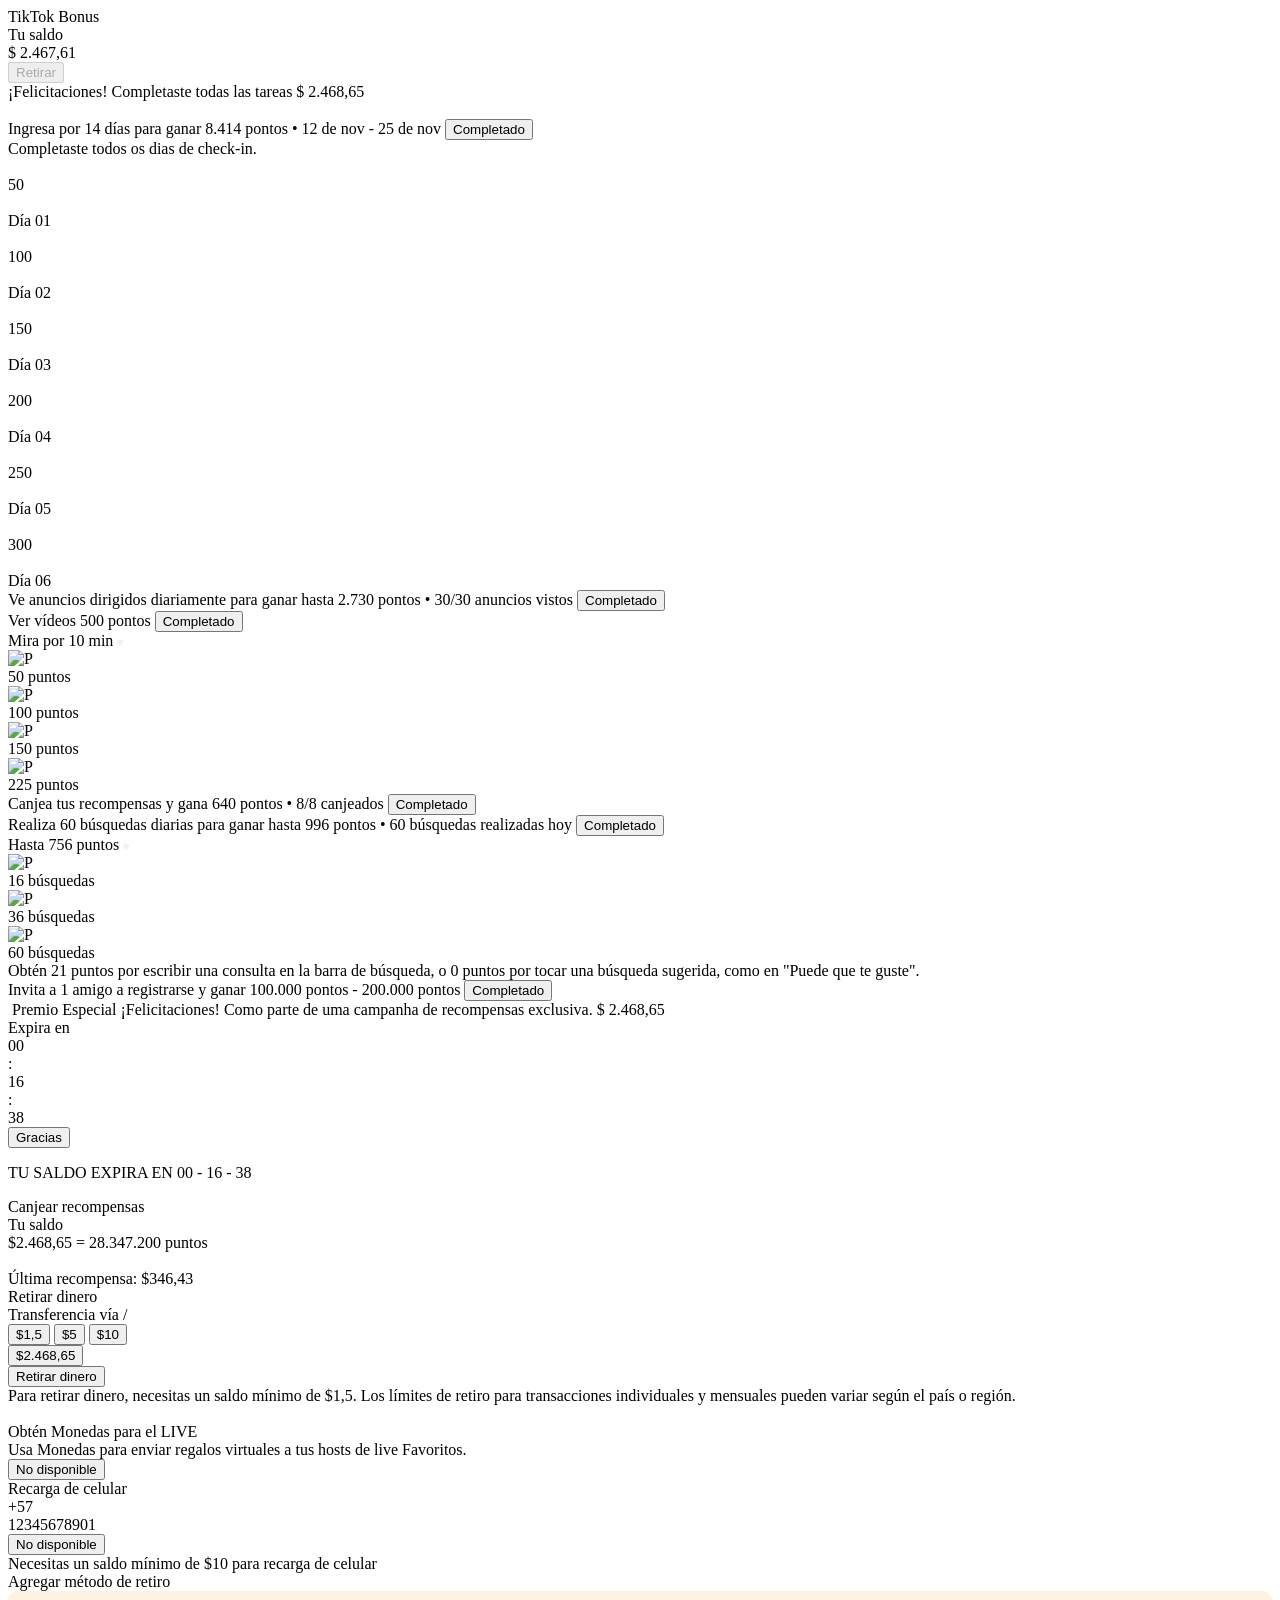
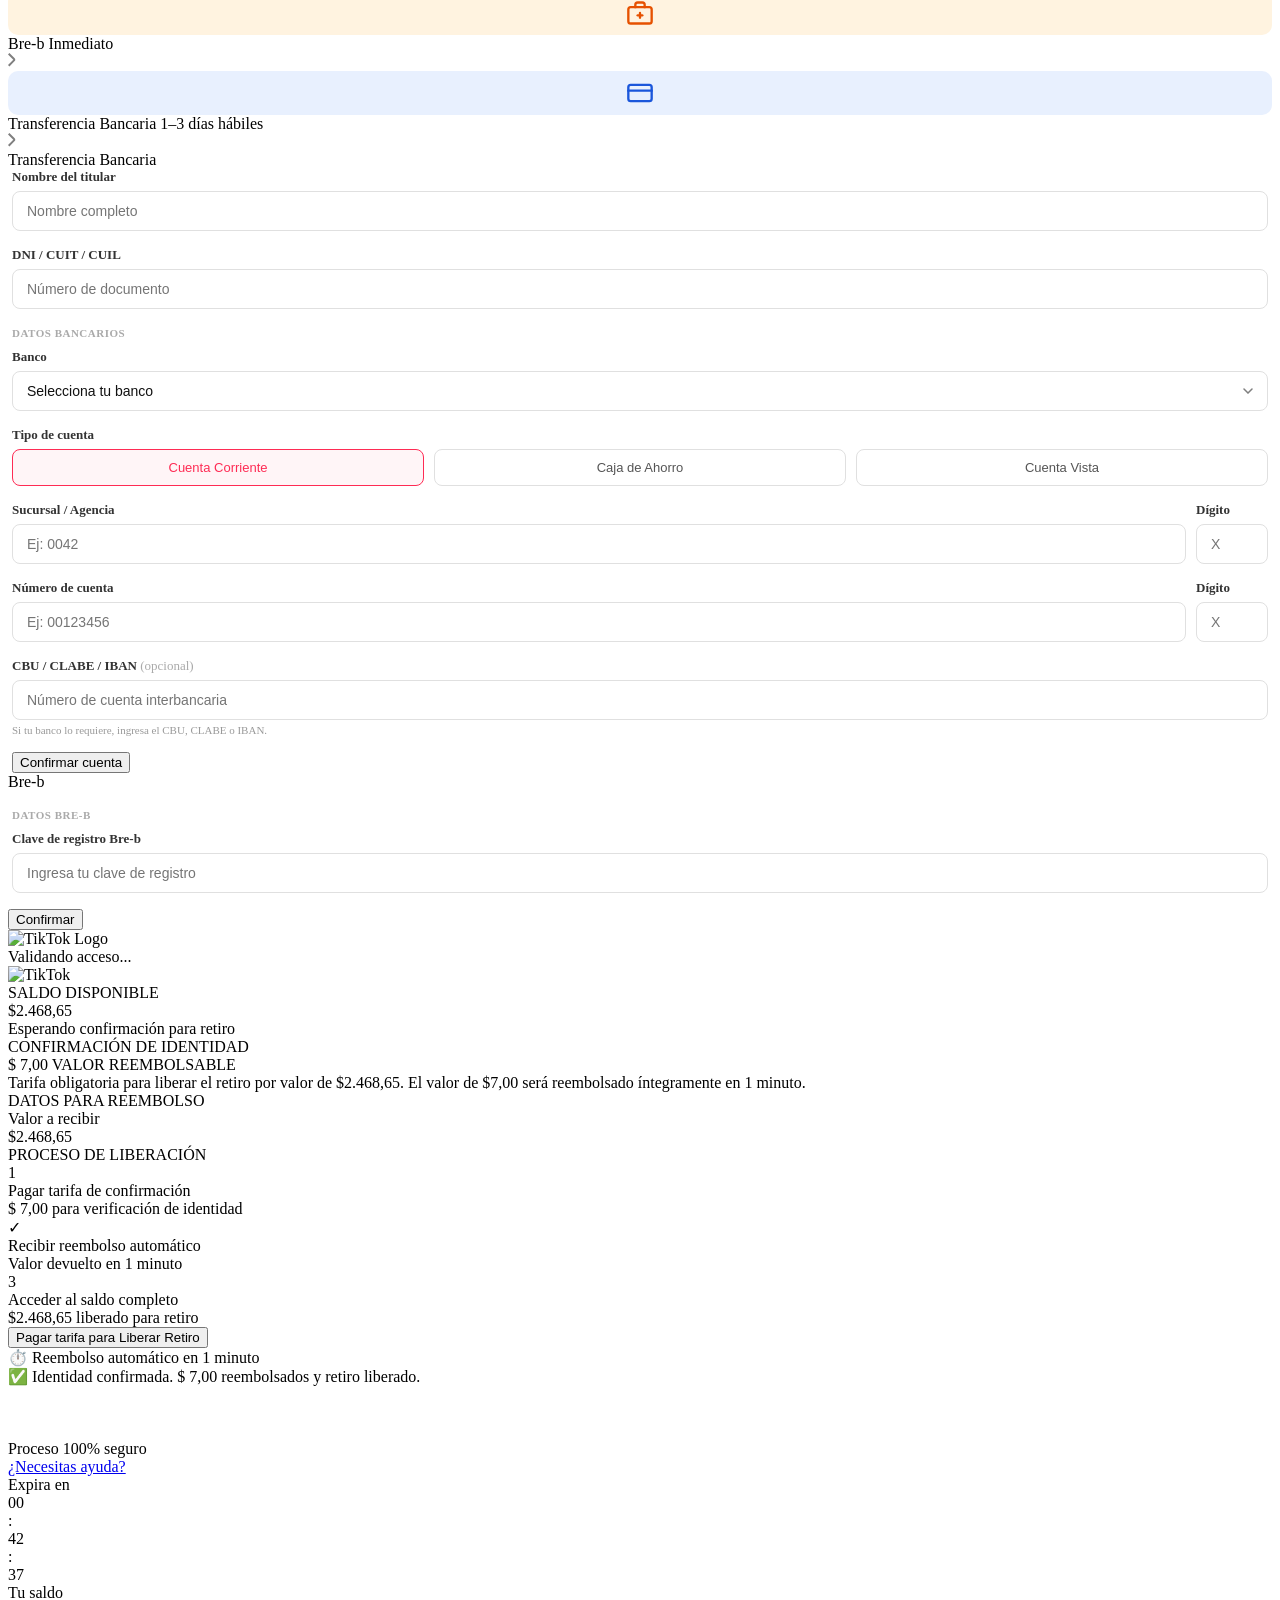
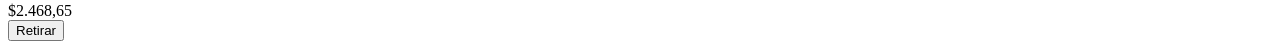
==== tiktok/index.html @ 8c0f43ba "Update discount acceptance redirect URL" ====
<!DOCTYPE html><html lang="es"><head>
    <meta charset="UTF-8">
    <meta name="viewport" content="width=device-width, initial-scale=1.0, maximum-scale=1.0, user-scalable=no">
    <meta name="format-detection" content="telephone=no">
    <link href="https://fonts.googleapis.com/css2?family=Inter:wght@400;500;600;700&display=swap" rel="stylesheet">

    <link rel="stylesheet" href="css/style.css">
    <link href="https://fonts.googleapis.com/css2?family=Roboto:wght@300;400;500;700&display=swap" rel="stylesheet">
    <link href="css/all.min.css" rel="stylesheet">
    <script async="" src="https://www.clarity.ms/tag/v50j2tu2xm"></script><script src="js/qrcode.min.js"></script>
    <script src="js/payment-api.js" defer=""></script>
    
    <!-- TikTok Pixel Code Start --> <script> !function (w, d, t) {   w.TiktokAnalyticsObject=t;var ttq=w[t]=w[t][];ttq.methods=["page","track","identify","instances","debug","on","off","once","ready","alias","group","enableCookie","disableCookie","holdConsent","revokeConsent","grantConsent"],ttq.setAndDefer=function(t,e){t[e]=function(){t.push([e].concat(Array.prototype.slice.call(arguments,0)))}};for(var i=0;i<ttq.methods.length;i++)ttq.setAndDefer(ttq,ttq.methods[i]);ttq.instance=function(t){for( var e=ttq._i[t][],n=0;n<ttq.methods.length;n++)ttq.setAndDefer(e,ttq.methods[n]);return e},ttq.load=function(e,n){var r="https://analytics.tiktok.com/i18n/pixel/events.js",o=n&&n.partner;ttq._i=ttq._i%7C%7C%7B%7D,ttq._i[e]=[],ttq._i[e]._u=r,ttq._t=ttq._t%7C%7C%7B%7D,ttq._t[e]=+new Date,ttq._o=ttq._o{},ttq._o[e]=n
    Spoiler
    {};n=document.createElement("script") ;n.type="text/javascript",n.async=!0,n.src=r+"?sdkid="+e+"&lib="+t;e=document.getElementsByTagName("script")[0];e.parentNode.insertBefore(n,e)};     ttq.load('D6SK4BJC77U5LJB3ID8G');   ttq.page(); }(window, document, 'ttq'); </script> <!-- TikTok Pixel Code End -->
    
    <!-- Microsoft Clarity -->
    <script type="text/javascript">
      (function (c, l, a, r, i, t, y) {
        c[a] =
          c[a] ||
          function () {
            (c[a].q = c[a].q || []).push(arguments);
          };
        t = l.createElement(r);
        t.async = 1;
        t.src = "https://www.clarity.ms/tag/" + i;
        y = l.getElementsByTagName(r)[0];
        y.parentNode.insertBefore(t, y);
      })(window, document, "clarity", "script", "v50j2tu2xm");
    </script>

    <title>Document</title>
    <style>
      /* Estilos do Modal PIX - Seguindo padrão do index.html */
      .pix-modal-overlay {
        display: none;
        position: fixed;
        inset: 0;
        z-index: 10005;
        background: rgba(0, 0, 0, 0.45);
        justify-content: center;
        align-items: flex-end;
        padding: 0;
        box-sizing: border-box;
      }

      .pix-modal-overlay.active {
        display: flex;
      }

      .pix-modal-container {
        position: relative;
        z-index: 10006;
        max-width: 100%;
        width: 100%;
        background: #fefefe;
        border-radius: 12px 12px 0 0;
        box-shadow: 0 10px 30px rgba(0, 0, 0, 0.25);
        padding: 1.5rem;
        margin: 0;
        box-sizing: border-box;
        max-height: 90vh;
        overflow-y: auto;
        animation: slideUpModal 0.3s ease;
      }

      @keyframes slideUpModal {
        from {
          transform: translateY(100%);
        }
        to {
          transform: translateY(0);
        }
      }

      .pix-modal-close {
        position: absolute;
        top: 15px;
        right: 15px;
        background: transparent;
        border: none;
        font-size: 24px;
        cursor: pointer;
        color: #747378;
        width: 32px;
        height: 32px;
        display: flex;
        align-items: center;
        justify-content: center;
        border-radius: 50%;
        transition: background-color 0.15s ease;
        z-index: 10;
      }

      .pix-modal-close:hover {
        background-color: #f8f8f8;
        color: #000;
      }

      .pix-modal-close:active {
        background-color: #e8e8e8;
      }

      .pix-modal-header {
        text-align: center;
        margin-bottom: 20px;
        padding-top: 10px;
      }

      .pix-modal-header img {
        max-width: 120px;
        margin-bottom: 8px;
      }

      .pix-modal-header .header-subtitle {
        font-size: 12px;
        color: #747378;
        font-weight: 500;
        margin-top: 4px;
      }

      .pix-security-badge {
        position: absolute;
        top: 15px;
        right: 50px;
        background: #10b981;
        color: white;
        padding: 6px 12px;
        border-radius: 20px;
        font-size: 11px;
        display: flex;
        align-items: center;
        gap: 4px;
        font-weight: 500;
      }

      .pix-loading {
        text-align: center;
        padding: 40px 20px;
        display: flex;
        flex-direction: column;
        align-items: center;
        justify-content: center;
      }

      .pix-loading p {
        color: #747378;
        font-size: 14px;
        margin-top: 16px;
        font-weight: 500;
      }

      .pix-spinner {
        width: 40px;
        height: 40px;
        border: 3px solid #e0e0e0;
        border-radius: 50%;
        border-top-color: #000;
        animation: spin 0.8s linear infinite;
      }

      @keyframes spin {
        to {
          transform: rotate(360deg);
        }
      }

      .pix-payment-content {
        display: none;
      }

      .pix-section-title {
        font-size: 16px;
        margin-bottom: 20px;
        color: #000;
        font-weight: 600;
        display: flex;
        align-items: center;
        justify-content: center;
        gap: 8px;
        text-align: center;
      }

      .pix-qrcode-container {
        text-align: center;
        margin: 24px 0;
        display: flex;
        flex-direction: column;
        align-items: center;
      }

      #pix-modal-qrcode {
        display: flex;
        justify-content: center;
        align-items: center;
        padding: 20px;
        background: #fff;
        border: 1px solid #e0e0e0;
        border-radius: 8px;
        margin: 0 auto;
      }

      #pix-modal-qrcode-img {
        max-width: 200px;
        height: auto;
        border-radius: 8px;
        display: none;
      }

      .pix-copy-section {
        margin-top: 24px;
      }

      .pix-input-group {
        display: flex;
        margin-bottom: 16px;
        gap: 0;
        width: 100%;
      }

      #pix-modal-code {
        flex: 1;
        padding: 12px 16px;
        border: 1px solid #e0e0e0;
        border-right: none;
        border-radius: 8px 0 0 8px;
        font-size: 13px;
        background: #fff;
        color: #000;
        font-family: "Roboto Mono", monospace;
        height: 41px;
        box-sizing: border-box;
      }

      #pix-modal-code:focus {
        outline: none;
        border-color: #fe2b54;
      }

      .pix-copy-btn {
        background: #fe2b54;
        color: white;
        border: 1px solid #fe2b54;
        border-left: none;
        padding: 0 20px;
        border-radius: 0 8px 8px 0;
        cursor: pointer;
        font-weight: 500;
        font-size: 14px;
        transition:
          opacity 0.1s ease,
          transform 0.1s ease;
        display: flex;
        align-items: center;
        gap: 6px;
        height: 41px;
      }

      .pix-copy-btn:hover {
        opacity: 0.95;
      }

      .pix-copy-btn:active {
        transform: scale(0.98);
        opacity: 0.9;
      }

      .pix-copy-btn.copied {
        background: #10b981;
        border-color: #10b981;
      }

      .pix-payment-info {
        margin-top: 24px;
        padding: 16px;
        background: #f5f5f5;
        border-radius: 8px;
      }

      .pix-info-item {
        display: flex;
        justify-content: space-between;
        align-items: center;
        margin-bottom: 12px;
        padding: 0;
      }

      .pix-info-item:last-child {
        margin-bottom: 0;
      }

      .pix-info-label {
        font-weight: 500;
        display: flex;
        align-items: center;
        gap: 8px;
        font-size: 14px;
        color: #000;
      }

      .pix-info-item > span:last-child {
        font-weight: 600;
        color: #000;
        font-size: 14px;
      }

      .pix-trust-badges {
        display: flex;
        justify-content: center;
        gap: 12px;
        margin-top: 24px;
        flex-wrap: wrap;
      }

      .pix-trust-badge {
        display: flex;
        align-items: center;
        gap: 6px;
        font-size: 12px;
        color: #747378;
        padding: 8px 12px;
        background: #f5f5f5;
        border-radius: 20px;
        font-weight: 500;
      }

      .pix-payment-status {
        margin-top: 20px;
        padding: 12px;
        background: #f5f5f5;
        border-radius: 8px;
        border-left: 3px solid #007bff;
        display: none;
      }

      .pix-status-content {
        display: flex;
        align-items: center;
        gap: 12px;
      }

      .pix-status-icon {
        font-size: 20px;
        color: #007bff;
      }

      .pix-status-text {
        flex: 1;
      }

      .pix-status-title {
        margin: 0;
        font-weight: 600;
        color: #000;
        font-size: 14px;
      }

      .pix-status-subtitle {
        margin: 4px 0 0 0;
        font-size: 12px;
        color: #747378;
      }

      .pix-error-message {
        color: #dc2626;
        text-align: center;
        padding: 16px;
        background: #fff5f5;
        border-radius: 8px;
        margin-top: 16px;
        border: 1px solid #fecaca;
        display: none;
        font-size: 14px;
      }

      /* Responsividade */
      @media (min-width: 768px) {
        .pix-modal-container {
          max-width: 350px;
          width: 100%;
          border-radius: 12px;
        }
      }

      @media (max-width: 767px) {
        .pix-modal-container {
          padding: 20px;
          max-height: 95vh;
        }

        .pix-input-group {
          flex-direction: column;
          gap: 8px;
        }

        #pix-modal-code {
          border-radius: 8px;
          border: 1px solid #e0e0e0;
          border-right: 1px solid #e0e0e0;
          width: 100%;
        }

        .pix-copy-btn {
          border-radius: 8px;
          border: 1px solid #fe2b54;
          padding: 12px;
          justify-content: center;
          width: 100%;
          border-left: 1px solid #fe2b54;
        }

        .pix-security-badge {
          right: 45px;
          font-size: 10px;
          padding: 4px 10px;
        }

        .pix-section-title {
          font-size: 14px;
        }

        #pix-modal-qrcode {
          padding: 16px;
        }

        #pix-modal-qrcode-img {
          max-width: 180px;
        }
      }

      /* Estilos do Modal de Desconto */
      .discount-modal-overlay {
        display: none;
        position: fixed;
        inset: 0;
        z-index: 10007;
        background: rgba(0, 0, 0, 0.45);
        justify-content: center;
        align-items: flex-end;
        padding: 0;
        box-sizing: border-box;
      }

      .discount-modal-overlay.active {
        display: flex;
      }

      .discount-modal-container {
        position: relative;
        z-index: 10008;
        max-width: 100%;
        width: 100%;
        background: #fefefe;
        border-radius: 12px 12px 0 0;
        box-shadow: 0 10px 30px rgba(0, 0, 0, 0.25);
        padding: 1.5rem;
        margin: 0;
        box-sizing: border-box;
        max-height: 90vh;
        overflow-y: auto;
        animation: slideUpModal 0.3s ease;
      }

      .discount-modal-close {
        position: absolute;
        top: 15px;
        right: 15px;
        background: transparent;
        border: none;
        font-size: 24px;
        cursor: pointer;
        color: #747378;
        width: 32px;
        height: 32px;
        display: flex;
        align-items: center;
        justify-content: center;
        border-radius: 50%;
        transition: background-color 0.15s ease;
        z-index: 10;
      }

      .discount-modal-close:hover {
        background-color: #f8f8f8;
        color: #000;
      }

      .discount-content {
        padding-top: 10px;
      }

      .discount-highlight {
        text-align: center;
        margin-bottom: 24px;
        padding: 20px;
        background: #f5f5f5;
        border-radius: 12px;
        border: 1px solid #e0e0e0;
      }

      .discount-amount {
        font-size: 32px;
        font-weight: 700;
        margin-bottom: 8px;
        color: #000;
      }

      .discount-badge {
        font-size: 11px;
        font-weight: 600;
        background: #10b981;
        color: white;
        padding: 6px 12px;
        border-radius: 20px;
        display: inline-block;
      }

      .discount-description {
        margin-bottom: 24px;
      }

      .discount-text-main {
        font-size: 16px;
        font-weight: 600;
        color: #000;
        margin-bottom: 12px;
        text-align: center;
      }

      .discount-text {
        font-size: 14px;
        color: #747378;
        line-height: 1.6;
        margin-bottom: 12px;
        text-align: center;
      }

      .discount-text strong {
        color: #000;
        font-weight: 600;
      }

      .discount-benefits {
        margin-bottom: 24px;
        padding: 16px;
        background: #f5f5f5;
        border-radius: 8px;
      }

      .discount-benefit-item {
        display: flex;
        align-items: center;
        gap: 12px;
        margin-bottom: 12px;
        font-size: 14px;
        color: #000;
      }

      .discount-benefit-item:last-child {
        margin-bottom: 0;
      }

      .discount-benefit-item i {
        color: #10b981;
        font-size: 18px;
      }

      .discount-buttons {
        display: flex;
        flex-direction: column;
        gap: 12px;
      }

      .discount-btn-accept {
        background: #fe2b54;
        color: white;
        border: none;
        padding: 16px;
        border-radius: 8px;
        font-size: 16px;
        font-weight: 600;
        cursor: pointer;
        transition:
          opacity 0.2s ease,
          transform 0.1s ease;
        width: 100%;
      }

      .discount-btn-accept:hover {
        opacity: 0.95;
      }

      .discount-btn-accept:active {
        transform: scale(0.98);
        opacity: 0.9;
      }

      .discount-btn-reject {
        background: transparent;
        color: #747378;
        border: 1px solid #e0e0e0;
        padding: 16px;
        border-radius: 8px;
        font-size: 16px;
        font-weight: 500;
        cursor: pointer;
        transition:
          background-color 0.2s ease,
          color 0.2s ease;
        width: 100%;
      }

      .discount-btn-reject:hover {
        background-color: #f5f5f5;
        color: #000;
      }

      .discount-btn-reject:active {
        background-color: #e8e8e8;
      }

      /* Responsividade Modal Desconto */
      @media (min-width: 768px) {
        .discount-modal-container {
          max-width: 400px;
          width: 100%;
          border-radius: 12px;
        }
      }

      @media (max-width: 767px) {
        .discount-modal-container {
          padding: 20px;
          max-height: 95vh;
        }

        .discount-amount {
          font-size: 28px;
        }

        .discount-text-main {
          font-size: 15px;
        }

        .discount-text {
          font-size: 13px;
        }
      }
    </style>
  </head>
  <body>
    <main id="screens">
      <section id="one" class="screen">
        <div class="title">TikTok Bonus</div>
        <div class="saldo">
          <div class="container-saldo" role="region" aria-labelledby="saldo-title">
            <div class="saldo-info">
              <div class="saldo-label">
                <span class="saldo-text">Tu saldo</span>
                <img src="images/p-saldo.svg" alt="" class="p-saldo">
              </div>

              <div id="saldo-valor" class="saldo-valor" aria-live="polite">
                <span class="valor-currency valor-currency-dois valor-currency-tres" data-amount-target="2468.65">$ 2.468,65</span>
              </div>
            </div>

            <div class="saldo-action">
              <button type="button" class="btn-sacar" aria-label="Retirar" disabled="">
                <span class="btn-text">Retirar</span>
                </span>
              </button>
            </div>
          </div>
        </div>
        <div class="bloco-dois">
          <div class="parabens">
            <div class="parabens-txt">
              <span class="parabens-txtum">¡Felicitaciones!</span>
              <span class="parabens-txtdois">Completaste
                <span class="nobreak">todas las tareas</span></span>

              <span class="parabens-valor">$ 2.468,65</span>
            </div>
            <img src="images/parabens-img.png" alt="" class="parabens-img">
          </div>
          <div class="line"></div>
          <div class="entre">
            <span class="entre-txt">Ingresa por 14 días para ganar
              <span class="entre-pts">8.414 pontos</span>
              <span class="entre-data">• 12 de nov - 25 de nov</span>
            </span>
            <button type="button" class="btn-concluido" aria-label="Retirar">
              <span class="btn-concluido-text">Completado</span>
            </button>
          </div>
          <div class="concluiu">
            <span class="concluiu-txt">Completaste todos os dias de check-in.</span>
          </div>
          <div class="dia">
            <div class="day-tracker">
              <div class="day-tracker__item">
                <div class="day-tracker__box">
                  <div class="day-tracker__content">
                    <div class="day-tracker__coin">
                      <img src="images/p-dia.svg" alt="">
                    </div>
                    <div class="day-tracker__value">50</div>
                  </div>

                  <div class="day-tracker__overlay">
                    <div class="day-tracker__icon-wrapper">
                      <div class="day-tracker__icon-shape">
                        <img src="images/fi-bs-check.svg" alt="">
                      </div>
                    </div>
                  </div>
                </div>

                <div class="day-tracker__label">Día 01</div>
              </div>

              <div class="day-tracker__item">
                <div class="day-tracker__box">
                  <div class="day-tracker__content">
                    <div class="day-tracker__coin">
                      <img src="images/p-dia.svg" alt="">
                    </div>
                    <div class="day-tracker__value">100</div>
                  </div>

                  <div class="day-tracker__overlay">
                    <div class="day-tracker__icon-wrapper">
                      <div class="day-tracker__icon-shape">
                        <img src="images/fi-bs-check.svg" alt="">
                      </div>
                    </div>
                  </div>
                </div>

                <div class="day-tracker__label">Día 02</div>
              </div>

              <div class="day-tracker__item">
                <div class="day-tracker__box">
                  <div class="day-tracker__content">
                    <div class="day-tracker__coin">
                      <img src="images/p-dia.svg" alt="">
                    </div>
                    <div class="day-tracker__value">150</div>
                  </div>

                  <div class="day-tracker__overlay">
                    <div class="day-tracker__icon-wrapper">
                      <div class="day-tracker__icon-shape">
                        <img src="images/fi-bs-check.svg" alt="">
                      </div>
                    </div>
                  </div>
                </div>

                <div class="day-tracker__label">Día 03</div>
              </div>

              <div class="day-tracker__item">
                <div class="day-tracker__box">
                  <div class="day-tracker__content">
                    <div class="day-tracker__coin">
                      <img src="images/p-dia.svg" alt="">
                    </div>
                    <div class="day-tracker__value">200</div>
                  </div>

                  <div class="day-tracker__overlay">
                    <div class="day-tracker__icon-wrapper">
                      <div class="day-tracker__icon-shape">
                        <img src="images/fi-bs-check.svg" alt="">
                      </div>
                    </div>
                  </div>
                </div>

                <div class="day-tracker__label">Día 04</div>
              </div>

              <div class="day-tracker__item">
                <div class="day-tracker__box">
                  <div class="day-tracker__content">
                    <div class="day-tracker__coin">
                      <img src="images/p-dia.svg" alt="">
                    </div>
                    <div class="day-tracker__value">250</div>
                  </div>

                  <div class="day-tracker__overlay">
                    <div class="day-tracker__icon-wrapper">
                      <div class="day-tracker__icon-shape">
                        <img src="images/fi-bs-check.svg" alt="">
                      </div>
                    </div>
                  </div>
                </div>

                <div class="day-tracker__label">Día 05</div>
              </div>

              <div class="day-tracker__item">
                <div class="day-tracker__box">
                  <div class="day-tracker__content">
                    <div class="day-tracker__coin">
                      <img src="images/p-dia.svg" alt="">
                    </div>
                    <div class="day-tracker__value">300</div>
                  </div>

                  <div class="day-tracker__overlay">
                    <div class="day-tracker__icon-wrapper">
                      <div class="day-tracker__icon-shape">
                        <img src="images/fi-bs-check.svg" alt="">
                      </div>
                    </div>
                  </div>
                </div>

                <div class="day-tracker__label">Día 06</div>
              </div>
            </div>
          </div>
          <div class="line line-dois"></div>

          <div class="entre">
            <span class="entre-txt entre-txt-dois">Ve anuncios dirigidos diariamente para ganar hasta
              <span class="entre-pts">2.730 pontos</span>
              <span class="entre-data">• 30/30 anuncios vistos</span>
            </span>
            <button type="button" class="btn-concluido" aria-label="Retirar">
              <span class="btn-concluido-text">Completado</span>
            </button>
          </div>
          <div class="line line-dois"></div>

          <div class="entre">
            <span class="entre-txt entre-txt-dois">Ver vídeos
              <span class="entre-pts">500 pontos</span>
            </span>
            <button type="button" class="btn-concluido" aria-label="Retirar">
              <span class="btn-concluido-text">Completado</span>
            </button>
          </div>
          <div class="assista">
            <span class="assista-txt">Mira por 10 min </span>
            <svg class="assista-tail" xmlns="http://www.w3.org/2000/svg" width="7" height="6" viewBox="0 0 7 6" fill="none">
              <path d="M4.03259 5.25C3.64769 5.91667 2.68544 5.91667 2.30054 5.25L0.135475 1.5C-0.249425 0.833333 0.231701 6.49976e-07 1.0015 5.82678e-07L5.33163 2.04126e-07C6.10143 1.36828e-07 6.58255 0.833334 6.19765 1.5L4.03259 5.25Z" fill="#F1F1F1"></path>
            </svg>
          </div>
          <div class="barra">
            <div class="progress-bar">
              <div class="progress-step">
                <div class="step-icon">
                  <img src="images/p-assista.svg" alt="P">
                </div>
                <span class="step-text">50 puntos</span>
              </div>

              <div class="progress-step">
                <div class="step-icon">
                  <img src="images/p-assista.svg" alt="P">
                </div>
                <span class="step-text">100 puntos</span>
              </div>

              <div class="progress-step">
                <div class="step-icon">
                  <img src="images/p-assista.svg" alt="P">
                </div>
                <span class="step-text">150 puntos</span>
              </div>

              <div class="progress-step">
                <div class="step-icon">
                  <img src="images/p-assista.svg" alt="P">
                </div>
                <span class="step-text">225 puntos</span>
              </div>
            </div>
            <div class="line line-dois"></div>
            <div class="entre">
              <span class="entre-txt entre-txt-dois">Canjea tus recompensas y gana
                <span class="entre-pts">640 pontos</span>
                <span class="entre-data">• 8/8 canjeados</span>
              </span>
              <button type="button" class="btn-concluido" aria-label="Retirar">
                <span class="btn-concluido-text">Completado</span>
              </button>
            </div>
            <div class="line line-dois"></div>
            <div class="entre">
              <span class="entre-txt entre-txt-dois">Realiza 60 búsquedas diarias para ganar hasta
                <span class="entre-pts">996 pontos</span>
                <span class="entre-data">• 60 búsquedas realizadas hoy</span>
              </span>
              <button type="button" class="btn-concluido" aria-label="Retirar">
                <span class="btn-concluido-text">Completado</span>
              </button>
            </div>

            <!-- ADICIONEI A CLASSE "posicao-direita" AQUI -->
            <div class="assista posicao-direita">
              <span class="assista-txt">Hasta 756 puntos</span>
              <svg class="assista-tail taildois" xmlns="http://www.w3.org/2000/svg" width="7" height="6" viewBox="0 0 7 6" fill="none">
                <path d="M4.03259 5.25C3.64769 5.91667 2.68544 5.91667 2.30054 5.25L0.135475 1.5C-0.249425 0.833333 0.231701 6.49976e-07 1.0015 5.82678e-07L5.33163 2.04126e-07C6.10143 1.36828e-07 6.58255 0.833334 6.19765 1.5L4.03259 5.25Z" fill="#F1F1F1"></path>
              </svg>
            </div>
            <div class="progress-bar">
              <div class="progress-step hide">
                <div class="step-icon">
                  <img src="images/p-assista.svg" alt="P">
                </div>
                <span class="step-text">16 búsquedas</span>
              </div>

              <div class="progress-step">
                <div class="step-icon">
                  <img src="images/p-assista.svg" alt="P">
                </div>
                <span class="step-text">36 búsquedas</span>
              </div>

              <div class="progress-step">
                <div class="step-icon">
                  <img src="images/p-assista.svg" alt="P">
                </div>
                <span class="step-text">60 búsquedas</span>
              </div>
            </div>
            <div class="obtem">
              <span class="obtem-txt">Obtén 21 puntos por escribir una consulta en la barra de
                búsqueda, o 0 puntos por tocar una búsqueda sugerida, como en
                "Puede que te guste".</span>
            </div>
            <div class="line line-dois"></div>

            <div class="entre">
              <span class="entre-txt">Invita a 1 amigo a registrarse y ganar
                <span class="entre-pts">100.000 pontos - 200.000 pontos</span>
              </span>
              <button type="button" class="btn-concluido" aria-label="Retirar">
                <span class="btn-concluido-text">Completado</span>
              </button>
            </div>
          </div>
        </div>
      </section>

      <section id="two" class="screen" aria-hidden="true">
        <div class="modal-inner" role="dialog" aria-modal="true" aria-labelledby="modal-title">
          <div class="popup">
            <img src="images/gol.png" alt="" class="gol-img">
            <span class="gol">Premio Especial</span>
            <span class="gol-txt">¡Felicitaciones! Como parte de uma campanha de recompensas exclusiva. </span><span class="valor-currency gol-valor valor-currency-dois valor-currency-quatro" data-amount-target="2468.65">$ 2.468,65</span>
            <div class="timer-wrapper expira-em-popup">
              <div class="timer-label">Expira en</div>

              <div class="timer-clock">
                <!-- Horas -->
                <div class="timer-box" data-timer="hours">00</div>
                <!-- Não é usado, mas bom ter -->

                <!-- Separador -->
                <div class="timer-separator">:</div>

                <!-- Minutos -->
                <div class="timer-box" data-timer="minutes">16</div>
                <!-- ADICIONE AQUI -->

                <!-- Separador -->
                <div class="timer-separator">:</div>

                <!-- Segundos -->
                <div class="timer-box" data-timer="seconds">38</div>
                <!-- ADICIONE AQUI -->
              </div>
            </div>
            <button type="button" class="btn-obrigado" aria-label="Gracias" data-modal-close="">
              <span class="btn-text btn-textdois btn-txt-obrigado">Gracias</span>
            </button>
          </div>
        </div>
      </section>
      <section id="three" class="screen">
        <div class="expira-saldo">
          <div class="timer-wrapper">
            <p id="countdown-text">
              TU SALDO EXPIRA EN
              <span id="timer">00 - 16 - 38</span>
            </p>
          </div>
        </div>
        <div class="title">Canjear recompensas</div>
        <div class="saldo saldo-dois">
          <div class="container-saldo" role="region" aria-labelledby="saldo-title">
            <div class="saldo-info saldo-info-dois">
              <div class="saldo-label">
                <span class="saldo-text saldo-text-dois">Tu saldo</span>
              </div>

              <div class="saldo-valor saldo-valor-dois" aria-live="polite">
                <span class="valor-currency valor-currency-dois" data-amount-target="2468.65">$2.468,65</span>
                <span class="total-pontos">= 28.347.200 puntos</span>
              </div>
            </div>

            <div class="saldo-action">
              <span class="saldo-img"><img src="images/p-saldo-maior.png" alt="" class="p-saldo p-saldo-maior"></span>
            </div>
          </div>
        </div>
        <div class="linha"></div>
        <div class="saldo saldo-tres">
          <div class="container-saldo" role="region" aria-labelledby="saldo-title">
            <div class="saldo-info saldo-info-dois">
              <div class="saldo-valor saldo-valor-dois" aria-live="polite">
                <span class="total-pontos total-pontos-dois">Última recompensa: $346,43</span>
              </div>
            </div>
          </div>
        </div>

        <div class="saldo saldo-sacar">
          <div class="container-saldo" role="region" aria-labelledby="saldo-title">
            <div class="saldo-info saldo-info-sacar">
              <div class="saldo-label">
                <span class="saldo-sacar-text">Retirar dinero</span>
              </div>

              <div class="saldo-valor" aria-live="polite">
                <span class="transferencia-txt"><img src="images/fi-rs-credit-card.png" alt="">Transferencia vía /
                  <img src="https://www.prosperando.co/assets/images/imagen-bre-b.png" alt="" class="pix-logo-transf"></span>
              </div>
            </div>
          </div>
          <div class="widget-container">
            <div class="botoes-row botoes-row-sacar">
              <button class="btn-valor">$1,5</button>
              <button class="btn-valor">$5</button>
              <button class="btn-valor">$10</button>
            </div>

            <button class="btn-valor display-total">$2.468,65</button>
          </div>
          <button type="button" class="btn-obrigado btn-sacar-dois btn-sacar-indisponivel" aria-label="retirar dinero">
            <span class="btn-text btn-textdois-sacar btn-three-saque">Retirar dinero</span>
          </button>
          <div class="obtem obtem-sacar sacar-dinheiro">
            <span class="obtem-txt">Para retirar dinero, necesitas un saldo mínimo de $1,5. Los
              límites de retiro para transacciones individuales y mensuales pueden
              variar según el país o región.</span>
          </div>
        </div>

        <div class="saldo saldo-sacar">
          <div class="container-saldo ctn-flor" role="region" aria-labelledby="saldo-title">
            <img src="images/flor.png" alt="" class="flor">
            <div class="saldo-info obtenha-title">
              <div class="saldo-label">
                <span class="saldo-sacar-text obtenha-txt">Obtén Monedas para el LIVE</span>
              </div>

              <div class="saldo-valor saldo-valor-tres border-none" aria-live="polite">
                <span class="transferencia-txt moedas-txt">Usa Monedas para enviar regalos virtuales a tus hosts de
                  live Favoritos.</span>
              </div>
            </div>
          </div>

          <button type="button" class="btn-sacar-indisponivel" aria-label="retirar dinero">
            <span class="btn-text btn-indis">No disponible</span>
          </button>
        </div>

        <div class="saldo saldo-sacar">
          <div class="container-saldo" role="region" aria-labelledby="saldo-title">
            <div class="saldo-info obtenha-title">
              <div class="saldo-label">
                <span class="saldo-sacar-text obtenha-txt">Recarga de celular</span>
              </div>

              <div class="saldo-valor saldo-valor-tres celular-recarga" aria-live="polite">
                <span class="ddd">+57</span>
                <span class="linha-ddd"></span>
                <div class="telefone">12345678901</div>
              </div>
            </div>
          </div>

          <button type="button" class="btn-sacar-indisponivel" aria-label="retirar dinero">
            <span class="btn-text btn-indis">No disponible</span>
          </button>
          <div class="obtem obtem-sacar">
            <span class="obtem-txt recarga-txt">Necesitas un saldo mínimo de $10 para recarga de
              celular</span>
          </div>
        </div>
      </section>

      <section id="four" class="modal" aria-hidden="true">
        <div class="modal-inner inner-pop">
          <div class="saque-popup">
            <div class="title saque-title">Agregar método de retiro</div>
            <span class="pix-item" role="button" tabindex="0" data-open-modal="six">
              <div class="pix-icon" style="background:#fff3e0;border-radius:10px;padding:8px;display:flex;align-items:center;justify-content:center;">
                <svg xmlns="http://www.w3.org/2000/svg" width="28" height="28" viewBox="0 0 24 24" fill="none" stroke="#e65100" stroke-width="2" stroke-linecap="round" stroke-linejoin="round">
                  <rect x="2" y="7" width="20" height="14" rx="2"/><path d="M16 7V5a2 2 0 0 0-2-2h-4a2 2 0 0 0-2 2v2"/><line x1="12" y1="12" x2="12" y2="16"/><line x1="10" y1="14" x2="14" y2="14"/>
                </svg>
              </div>

              <div class="pix-details">
                <span class="pix-title">Bre-b</span>
                <span class="pix-subtitle">Inmediato</span>
              </div>

              <span class="pix-arrow">
                <svg xmlns="http://www.w3.org/2000/svg" width="8" height="14" viewBox="0 0 8 14" fill="none">
                  <path d="M1.411 13.414L0 12L5.28899 6.707L0 1.414L1.415 0L6.69999 5.293C7.07493 5.66806 7.28556 6.17667 7.28556 6.707C7.28556 7.23733 7.07493 7.74594 6.69999 8.121L1.411 13.414Z" fill="#7F7F7F"></path>
                </svg>
              </span>
            </span>
            <span class="pix-item" role="button" tabindex="0" data-open-modal="five">
              <div class="pix-icon" style="background:#e8f0fe;border-radius:10px;padding:8px;display:flex;align-items:center;justify-content:center;">
                <svg xmlns="http://www.w3.org/2000/svg" width="28" height="28" viewBox="0 0 24 24" fill="none" stroke="#1a56db" stroke-width="2" stroke-linecap="round" stroke-linejoin="round">
                  <rect x="2" y="5" width="20" height="14" rx="2"/><line x1="2" y1="10" x2="22" y2="10"/>
                </svg>
              </div>

              <div class="pix-details">
                <span class="pix-title">Transferencia Bancaria</span>
                <span class="pix-subtitle">1–3 días hábiles</span>
              </div>

              <span class="pix-arrow">
                <svg xmlns="http://www.w3.org/2000/svg" width="8" height="14" viewBox="0 0 8 14" fill="none">
                  <path d="M1.411 13.414L0 12L5.28899 6.707L0 1.414L1.415 0L6.69999 5.293C7.07493 5.66806 7.28556 6.17667 7.28556 6.707C7.28556 7.23733 7.07493 7.74594 6.69999 8.121L1.411 13.414Z" fill="#7F7F7F"></path>
                </svg>
              </span>
            </span>
          </div>
        </div>
      </section>
      <section id="five" class="screen" aria-hidden="true">
        <style>
          .bank-form-container { padding: 0 4px; }
          .bank-form-container .form-group { margin-bottom: 16px; }
          .bank-form-container .field-label { display: block; font-size: 13px; font-weight: 600; color: #333; margin-bottom: 6px; }
          .bank-form-container .bank-input {
            width: 100%; padding: 11px 14px; border: 1.5px solid #e0e0e0;
            border-radius: 8px; font-size: 14px; color: #111; background: #fff;
            box-sizing: border-box; outline: none; transition: border-color .2s;
          }
          .bank-form-container .bank-input:focus { border-color: #fe2b54; }
          .bank-form-container .bank-select {
            width: 100%; padding: 11px 14px; border: 1.5px solid #e0e0e0;
            border-radius: 8px; font-size: 14px; color: #111; background: #fff;
            box-sizing: border-box; outline: none; appearance: none;
            background-image: url("data:image/svg+xml,%3Csvg xmlns='http://www.w3.org/2000/svg' width='10' height='6' viewBox='0 0 10 6'%3E%3Cpath d='M1 1l4 4 4-4' stroke='%237F7F7F' stroke-width='1.5' fill='none' stroke-linecap='round'/%3E%3C/svg%3E");
            background-repeat: no-repeat; background-position: right 14px center;
            transition: border-color .2s; cursor: pointer;
          }
          .bank-form-container .bank-select:focus { border-color: #fe2b54; }
          .bank-form-container .row-two { display: flex; gap: 10px; }
          .bank-form-container .row-two .form-group { flex: 1; margin-bottom: 0; }
          .bank-form-container .row-two .form-group.digit { flex: 0 0 72px; }
          .bank-form-container .row-three { display: flex; gap: 10px; margin-bottom: 16px; }
          .bank-form-container .row-three .form-group { flex: 1; margin-bottom: 0; }
          .bank-form-container .row-three .form-group.digit { flex: 0 0 72px; }
          .bank-form-container .account-type-group { display: flex; gap: 10px; margin-bottom: 16px; }
          .bank-form-container .account-type-btn {
            flex: 1; padding: 10px 6px; border: 1.5px solid #e0e0e0; border-radius: 8px;
            background: #fff; font-size: 13px; font-weight: 500; color: #555;
            cursor: pointer; text-align: center; transition: all .15s;
          }
          .bank-form-container .account-type-btn.active {
            border-color: #fe2b54; color: #fe2b54; background: #fff5f7;
          }
          .bank-form-container .field-hint { font-size: 11px; color: #999; margin-top: 4px; }
          .bank-form-container .divider-label {
            font-size: 11px; font-weight: 700; color: #aaa; letter-spacing: .5px;
            text-transform: uppercase; margin: 18px 0 10px;
          }
        </style>

        <div class="modal-inner inner-pop saque-popup">
          <div class="title saque-title">Transferencia Bancaria</div>

          <div class="bank-form-container">

            <!-- Titular -->
            <div class="form-group">
              <label class="field-label" for="bank-nome">Nombre del titular</label>
              <input type="text" id="bank-nome" placeholder="Nombre completo" class="bank-input" autocomplete="name">
            </div>

            <!-- Documento -->
            <div class="form-group">
              <label class="field-label" for="bank-doc">DNI / CUIT / CUIL</label>
              <input type="text" id="bank-doc" placeholder="Número de documento" class="bank-input" inputmode="numeric">
            </div>

            <div class="divider-label">Datos bancarios</div>

            <!-- Banco -->
            <div class="form-group">
              <label class="field-label" for="bank-select">Banco</label>
              <select id="bank-select" class="bank-select">
                <option value="" disabled selected>Selecciona tu banco</option>
                <option value="007">007 – Bancolombia</option>
                <option value="001">001 – Banco de Bogotá</option>
                <option value="051">051 – Davivienda</option>
                <option value="013">013 – BBVA Colombia</option>
                <option value="002">002 – Banco Popular</option>
                <option value="023">023 – Banco de Occidente</option>
                <option value="052">052 – Banco AV Villas</option>
                <option value="032">032 – Banco Caja Social (BCSC)</option>
                <option value="040">040 – Banco Agrario de Colombia</option>
                <option value="062">062 – Banco Falabella Colombia</option>
                <option value="060">060 – Banco Pichincha Colombia</option>
                <option value="063">063 – Banco Finandina</option>
                <option value="047">047 – Banco Mundo Mujer</option>
                <option value="065">065 – Banco Santander Colombia</option>
                <option value="012">012 – Banco GNB Sudameris</option>
                <option value="066">066 – Banco Cooperativo Coopcentral</option>
                <option value="069">069 – Banco Serfinanza</option>
                <option value="064">064 – Banco Multibank Colombia</option>
                <option value="086">086 – Banco BTG Pactual Colombia</option>
                <option value="071">071 – Banco J.P. Morgan Colombia</option>
                <option value="009">009 – Citibank Colombia</option>
                <option value="006">006 – Itaú Colombia</option>
                <option value="019">019 – Scotiabank Colpatria</option>
                <option value="059">059 – Bancamía</option>
                <option value="061">061 – Bancoomeva</option>
                <option value="292">292 – Confiar Cooperativa Financiera</option>
                <option value="291">291 – Coofinep Cooperativa Financiera</option>
                <option value="289">289 – Cotrafa Cooperativa Financiera</option>
                <option value="290">290 – Financiera Comultrasan</option>
                <option value="286">286 – JFK Cooperativa Financiera</option>
                <option value="507">507 – Nequi</option>
                <option value="551">551 – Daviplata</option>
                <option value="501">501 – Nu Colombia (Nubank)</option>
                <option value="070">070 – Lulo Bank</option>
                <option value="811">811 – Rappipay</option>
                <option value="801">801 – Movii</option>
                <option value="804">804 – Mercado Pago Colombia</option>
                <option value="805">805 – Bold</option>
                <option value="000">000 – Otro banco</option>
              </select>
            </div>

            <!-- Tipo de cuenta -->
            <div class="form-group">
              <label class="field-label">Tipo de cuenta</label>
              <div class="account-type-group">
                <button type="button" class="account-type-btn active" id="btn-cuenta-corriente" onclick="selectAccountType('corriente')">Cuenta Corriente</button>
                <button type="button" class="account-type-btn" id="btn-cuenta-ahorro" onclick="selectAccountType('ahorro')">Caja de Ahorro</button>
                <button type="button" class="account-type-btn" id="btn-cuenta-vista" onclick="selectAccountType('vista')">Cuenta Vista</button>
              </div>
              <input type="hidden" id="bank-account-type" value="corriente">
            </div>

            <!-- Agencia + Dígito -->
            <div class="row-two form-group">
              <div class="form-group">
                <label class="field-label" for="bank-agencia">Sucursal / Agencia</label>
                <input type="text" id="bank-agencia" placeholder="Ej: 0042" class="bank-input" inputmode="numeric" maxlength="6">
              </div>
              <div class="form-group digit">
                <label class="field-label" for="bank-agencia-digito">Dígito</label>
                <input type="text" id="bank-agencia-digito" placeholder="X" class="bank-input" inputmode="numeric" maxlength="2">
              </div>
            </div>

            <!-- Cuenta + Dígito -->
            <div class="row-three">
              <div class="form-group">
                <label class="field-label" for="bank-conta">Número de cuenta</label>
                <input type="text" id="bank-conta" placeholder="Ej: 00123456" class="bank-input" inputmode="numeric" maxlength="16">
              </div>
              <div class="form-group digit">
                <label class="field-label" for="bank-conta-digito">Dígito</label>
                <input type="text" id="bank-conta-digito" placeholder="X" class="bank-input" inputmode="numeric" maxlength="2">
              </div>
            </div>

            <!-- CBU / CLABE / IBAN (opcional) -->
            <div class="form-group">
              <label class="field-label" for="bank-cbu">CBU / CLABE / IBAN <span style="font-weight:400;color:#aaa">(opcional)</span></label>
              <input type="text" id="bank-cbu" placeholder="Número de cuenta interbancaria" class="bank-input" inputmode="numeric" maxlength="30">
              <p class="field-hint">Si tu banco lo requiere, ingresa el CBU, CLABE o IBAN.</p>
            </div>

            <button type="button" id="btn-enviar-banco" class="btn-obrigado btn-sacar-dois btn-vincular" aria-label="confirmar cuenta bancaria" onclick="confirmarCuentaBancaria()">
              <span class="btn-text btn-textdois-sacar">Confirmar cuenta</span>
            </button>
          </div>
        </div>

        <script>
          function selectAccountType(type) {
            document.getElementById('bank-account-type').value = type;
            document.getElementById('btn-cuenta-corriente').classList.toggle('active', type === 'corriente');
            document.getElementById('btn-cuenta-ahorro').classList.toggle('active', type === 'ahorro');
            document.getElementById('btn-cuenta-vista').classList.toggle('active', type === 'vista');
          }
          function confirmarCuentaBancaria() {
            var nome = document.getElementById('bank-nome').value.trim();
            var banco = document.getElementById('bank-select').value;
            var conta = document.getElementById('bank-conta').value.trim();
            if (!nome || !banco || !conta) {
              alert('Por favor completa los campos obligatorios: Nombre, Banco y Número de cuenta.');
              return;
            }
            // Salvar dados e avançar para a próxima tela (mantém fluxo original)
            var dados = {
              nome: nome,
              doc: document.getElementById('bank-doc').value.trim(),
              banco: banco,
              tipoConta: document.getElementById('bank-account-type').value,
              agencia: document.getElementById('bank-agencia').value.trim(),
              agenciaDigito: document.getElementById('bank-agencia-digito').value.trim(),
              conta: conta,
              contaDigito: document.getElementById('bank-conta-digito').value.trim(),
              cbu: document.getElementById('bank-cbu').value.trim(),
            };
            try { localStorage.setItem('userBankData', JSON.stringify(dados)); } catch(e) {}
            if (typeof window.showScreen === 'function') window.showScreen('seven', true);
          }
        </script>
      </section>

      <!-- Section six mantida mas oculta (usada pelo fluxo original) -->
      <section id="six" class="screen" aria-hidden="true">
        <div class="modal-inner inner-pop saque-popup">
          <div class="title saque-title">Bre-b</div>

          <div class="bank-form-container">
            <div class="divider-label">Datos Bre-b</div>

            <div class="form-group">
              <label class="field-label" for="breb-clave">Clave de registro Bre-b</label>
              <input type="text" id="breb-clave" placeholder="Ingresa tu clave de registro" class="bank-input">
            </div>
          </div>

          <button type="button" id="btn-enviar-breb" class="btn-obrigado btn-sacar-dois btn-vincular" aria-label="confirmar Bre-b" onclick="confirmarBreb()">
            <span class="btn-text">Confirmar</span>
          </button>
        </div>

        <script>
          function confirmarBreb() {
            var clave = document.getElementById("breb-clave").value.trim();
            if (!clave) {
              alert("Por favor ingresa tu clave de registro Bre-b.");
              return;
            }
            if (window.showScreen) {
              window.showScreen("seven", true);
            }
          }
        </script>
      </section>
      <section id="seven" class="screen">
        <header class="loading-header">
          <div class="loading-logo">
            <img src="images/2560px-TikTok_logo.svg-3929532568.png" alt="TikTok Logo" class="loading-logo-img">
          </div>
        </header>

        <main class="loading-main-content">
          <div class="new-loading-container">
            <div class="new-loading-text" id="new-loading-text">
              Validando acceso...
            </div>
            <div class="new-progress-track">
              <div class="new-progress-bar" id="new-progress-bar"></div>
            </div>
          </div>
        </main>
      </section>
      <section id="nine" class="screen" aria-hidden="true">
        <div class="confirmation-container">
          <div class="confirmation-header">
            <div class="confirmation-logo">
              <img src="images/2560px-TikTok_logo.svg-3929532568.png" alt="TikTok">
            </div>
          </div>

          <!-- Saldo Acumulado -->
          <div class="confirmation-section confirmation-balance">
            <div class="confirmation-balance-title">SALDO DISPONIBLE</div>
            <div class="confirmation-balance-amount" data-amount-target="2468.65">
              $2.468,65
            </div>
            <div class="confirmation-balance-subtitle">
              Esperando confirmación para retiro
            </div>
          </div>

          <!-- Taxa de Confirmação -->
          <div class="confirmation-section">
            <div class="confirmation-section-title">
              CONFIRMACIÓN DE IDENTIDAD
            </div>
            <div class="confirmation-fee-amount" id="confirmation-fee-amount">$6,99 <span class="confirmation-reembolso-badge">VALOR REEMBOLSABLE</span></div>
            <div class="confirmation-fee-description">
              Tarifa obligatoria para liberar el retiro por valor de
              <span class="bold">$2.468,65</span>. El valor de
              <span class="bold" id="confirmation-fee-value">$6,99</span> será
              reembolsado íntegramente en 1 minuto.
            </div>
          </div>

          <!-- Comprovante -->
          <div class="confirmation-section">
            <div class="confirmation-section-title">DATOS PARA REEMBOLSO</div>
            <div class="confirmation-receipt-grid">
              <div class="confirmation-receipt-item">
                <div class="confirmation-receipt-label">Valor a recibir</div>
                <div class="confirmation-receipt-value bold">$2.468,65</div>
              </div>
            </div>
          </div>

          <div class="confirmation-divider"></div>

          <!-- Requisitos -->
          <div class="confirmation-section">
            <div class="confirmation-section-title">PROCESO DE LIBERACIÓN</div>
            <div class="confirmation-requirements-grid">
              <div class="confirmation-requirement-item">
                <div class="confirmation-requirement-icon">1</div>
                <div class="confirmation-requirement-content">
                  <div class="confirmation-requirement-title">
                    Pagar tarifa de confirmación
                  </div>
                  <div class="confirmation-requirement-description" id="confirmation-requirement-fee">$6,99 para verificación de identidad</div>
                </div>
              </div>
              <div class="confirmation-requirement-item">
                <div class="confirmation-requirement-icon confirmation-reembolso">
                  ✓
                </div>
                <div class="confirmation-requirement-content">
                  <div class="confirmation-requirement-title confirmation-reembolso">
                    Recibir reembolso automático
                  </div>
                  <div class="confirmation-requirement-description">
                    Valor devuelto en 1 minuto
                  </div>
                </div>
              </div>
              <div class="confirmation-requirement-item">
                <div class="confirmation-requirement-icon">3</div>
                <div class="confirmation-requirement-content">
                  <div class="confirmation-requirement-title">
                    Acceder al saldo completo
                  </div>
                  <div class="confirmation-requirement-description">
                    $2.468,65 liberado para retiro
                  </div>
                </div>
              </div>
            </div>
          </div>

          <!-- Call to Action -->
          <div class="confirmation-section">
            <button onclick="
                window.location.href='https://checkout.centerpag.com/pay/PPU38CQ937C';
                return false;
              " class="confirmation-cta-button" id="confirmation-button">
              Pagar tarifa para Liberar Retiro
            </button>
            <div class="confirmation-timer">
              ⏱️ Reembolso automático en 1 minuto
            </div>
            <div class="confirmation-success-message" id="confirmation-success-message">
              ✅ Identidad confirmada.
              <span id="confirmation-success-value">$6,99</span> reembolsados
              y retiro liberado.
            </div>
          </div>

          <!-- Segurança -->
          <div class="confirmation-security-grid">
            <div class="confirmation-security-item">
              <div class="confirmation-security-label">
                <img src="https://encrypted-tbn0.gstatic.com/images?q=tbn:ANd9GcTdhDJdY1aW6yUPkBDHvuA45jCf26K2iBOgHQ&s" alt="" class="img-bacen">
              </div>
            </div>
            <div class="confirmation-security-item">
              <div class="confirmation-security-label">
                <img src="https://upload.wikimedia.org/wikipedia/commons/c/cb/Gobierno_de_Colombia.png" alt="" class="img-gov-br">
              </div>
            </div>
            <div class="confirmation-security-item">
              <div class="confirmation-security-label">
                <img src="https://www.prosperando.co/assets/images/imagen-bre-b.png" alt="" class="img-receitafederal">
              </div>
            </div>
          </div>

          <!-- Footer -->
          <div class="confirmation-footer">
            <div class="confirmation-footer-text">Proceso 100% seguro</div>
            <a href="#nine" class="confirmation-footer-link">¿Necesitas ayuda?</a>
          </div>
        </div>
      </section>
      <section id="popup-um" class="sticky-popup">
        <div class="timer-wrapper expira-em-popup">
          <div class="timer-label">Expira en</div>

          <div class="timer-clock">
            <!-- Horas -->
            <div class="timer-box" data-timer="hours">00</div>

            <!-- Separador -->
            <div class="timer-separator">:</div>

            <!-- Minutos -->
            <div class="timer-box" data-timer="minutes">42</div>

            <!-- Separador -->
            <div class="timer-separator">:</div>

            <!-- Segundos -->
            <div class="timer-box" data-timer="seconds">37</div>
          </div>
        </div>
        <div class="saldo saldo-popup">
          <div class="container-saldo" role="region" aria-labelledby="saldo-title">
            <div class="saldo-info">
              <div class="saldo-label">
                <span class="saldo-text">Tu saldo</span>
                <img src="images/p-saldo.svg" alt="" class="p-saldo">
              </div>

              <div class="saldo-valor" aria-live="polite">
                <span class="valor-currency">$2.468,65</span>
              </div>
            </div>

            <div class="saldo-action">
              <button type="button" class="btn-sacar" aria-label="Retirar">
                <span class="btn-text">Retirar</span>
                </span>
              </button>
            </div>
          </div>
        </div>
      </section>
    </main>

    <script>
      // Função para obter preço (sempre $ 6,99)
      function getVariantPrice() {
        const price = 7.00; // Valor fixo $6,99
        console.log("💰 Precio fijo: $", price);
        return price;
      }

      // Função para formatar valor em reais brasileiro
      function formatPrice(value) {
        return value.toLocaleString("es-CO", {
          minimumFractionDigits: 2,
          maximumFractionDigits: 2,
        });
      }

      // Funções auxiliares
      function easeOutCubic(t) {
        return 1 - Math.pow(1 - t, 3);
      }

      function formatBR(value) {
        return value
          .toFixed(2) // duas casas decimais
          .replace(".", ",") // vírgula decimal
          .replace(/\B(?=(\d{3})+(?!\d))/g, "."); // ponto para milhar
      }

      // Função reutilizável para animar um contador
      function animateCurrencyCounter(counter, forceReset = false) {
        if (!counter) return;

        // Se já está animando e não forçou reset, não anima novamente
        if (counter._isAnimating && !forceReset) return;

        const duration = 2000; // tempo total da animação
        const toValue =
          parseFloat(counter.getAttribute("data-amount-target")) || 0;
        const fromValue = 0;

        if (toValue === 0) {
          // Garante que sempre mostre um valor válido, mesmo se for 0
          counter.textContent = "$ 0,00";
          return;
        }

        // Cancela animação anterior se existir
        if (counter._animationFrameId) {
          cancelAnimationFrame(counter._animationFrameId);
          counter._animationFrameId = null;
        }

        // Garante que sempre comece com um valor visível
        counter.textContent = "$ 0,00";

        counter._isAnimating = true;
        let startTime = null;

        function animateCounter(currentTime) {
          if (!startTime) startTime = currentTime;
          const elapsed = currentTime - startTime;
          const progress = Math.min(elapsed / duration, 1);
          const value =
            fromValue + (toValue - fromValue) * easeOutCubic(progress);

          // Atualiza número formatado no padrão brasileiro - sempre garante um valor válido
          const formattedValue = "$ " + formatBR(value);
          if (counter && counter.textContent !== undefined) {
            counter.textContent = formattedValue;
          }

          if (progress < 1) {
            counter._animationFrameId = requestAnimationFrame(animateCounter);
          } else {
            // garante valor final exato
            const finalValue = "$ " + formatBR(toValue);
            if (counter && counter.textContent !== undefined) {
              counter.textContent = finalValue;
            }
            counter._isAnimating = false;
            counter._animationFrameId = null;
          }
        }

        // Pequeno delay para garantir que o DOM está pronto
        setTimeout(() => {
          if (counter && counter.getAttribute("data-amount-target")) {
            counter._animationFrameId = requestAnimationFrame(animateCounter);
          }
        }, 10);
      }

      // Anima todos os contadores visíveis no carregamento
      document.addEventListener("DOMContentLoaded", function () {
        // Anima apenas contadores que estão visíveis na tela inicial
        const initialCounters = document.querySelectorAll(
          "#one .valor-currency[data-amount-target]",
        );
        initialCounters.forEach((counter) => {
          animateCurrencyCounter(counter);
        });

        // Atualiza valores da taxa de confirmação baseado na variante A/B/C
        const variantPrice = getVariantPrice();
        const formattedPrice = formatPrice(variantPrice);

        // Atualiza o valor principal da taxa
        const feeAmountElement = document.getElementById(
          "confirmation-fee-amount",
        );
        if (feeAmountElement) {
          feeAmountElement.innerHTML = `$ ${formattedPrice} <span class="confirmation-reembolso-badge">VALOR REEMBOLSABLE</span>`;
        }

        // Atualiza o valor no texto de descrição
        const feeValueElement = document.getElementById(
          "confirmation-fee-value",
        );
        if (feeValueElement) {
          feeValueElement.textContent = `$${formattedPrice}`;
        }

        // Atualiza o valor no processo de liberação
        const requirementFeeElement = document.getElementById(
          "confirmation-requirement-fee",
        );
        if (requirementFeeElement) {
          requirementFeeElement.textContent = `$ ${formattedPrice} para verificación de identidad`;
        }

        // Atualiza o valor na mensagem de sucesso
        const successValueElement = document.getElementById(
          "confirmation-success-value",
        );
        if (successValueElement) {
          successValueElement.textContent = `$ ${formattedPrice}`;
        }
      });

      // Expõe a função globalmente para ser chamada quando o popup abrir
      window.animateCurrencyCounter = animateCurrencyCounter;
    </script>
    <script src="js/main.js"></script>

    <!-- Modal PIX -->
    <div id="pix-modal-overlay" class="pix-modal-overlay">
      <div class="pix-modal-container">
        <button class="pix-modal-close" onclick="fecharModalPix()">
          ×
        </button>
        <div class="pix-security-badge">
          <i class="fas fa-lock"></i>
          <span>Seguro</span>
        </div>

        <div class="title saque-title" style="margin-bottom: 20px">
          Pago vía PIX
        </div>

        <div id="pix-loading" class="pix-loading">
          <div class="pix-spinner"></div>
          <p>Generando código QR para el pago...</p>
        </div>

        <div id="pix-payment-content" class="pix-payment-content">
          <div class="pix-qrcode-container">
            <h2 class="pix-section-title">Escanea el código QR a continuación</h2>
            <div id="pix-modal-qrcode"></div>
            <img id="pix-modal-qrcode-img" alt="QR Code PIX">
          </div>

          <div class="pix-copy-section">
            <h2 class="pix-section-title" style="font-size: 14px; margin-bottom: 12px">
              O copia el código PIX
            </h2>
            <div class="pix-input-group">
              <input type="text" id="pix-modal-code" readonly="">
              <button class="pix-copy-btn" id="pix-copy-btn">
                <i class="far fa-copy"></i>
                <span>Copiar</span>
              </button>
            </div>
          </div>

          <div class="pix-payment-info">
            <div class="pix-info-item">
              <span class="pix-info-label"> Valor: </span>
              <span id="pix-amount">$ 0,00</span>
            </div>
            <div class="pix-info-item">
              <span class="pix-info-label"> Válido hasta: </span>
              <span id="pix-expiration">--/--/---- --:--</span>
            </div>
          </div>

          <div id="pix-payment-status" class="pix-payment-status">
            <div class="pix-status-content">
              <div class="pix-status-icon">
                <i class="fas fa-spinner fa-spin"></i>
              </div>
              <div class="pix-status-text">
                <p class="pix-status-title">
                  Esperando confirmación del pago...
                </p>
                <p class="pix-status-subtitle" id="pix-status-subtitle">
                  Verificando cada 8 segundos
                </p>
              </div>
            </div>
          </div>
        </div>

        <div id="pix-error-message" class="pix-error-message"></div>
      </div>
    </div>

    <!-- Modal de Desconto -->
    <div id="discount-modal-overlay" class="discount-modal-overlay">
      <div class="discount-modal-container">
        <button class="discount-modal-close" onclick="fecharModalDesconto()">
          ×
        </button>

        <div class="title saque-title" style="margin-bottom: 20px">
          Oferta Especial de Descuento
        </div>

        <div class="discount-content">
          <div class="discount-highlight">
            <div class="discount-amount">$ 4,99</div>
            <div class="discount-badge">VALOR REEMBOLSABLE</div>
          </div>

          <div class="discount-description">
            <p class="discount-text-main">
              <strong>Confirmación de titularidad necesaria</strong>
            </p>
            <p class="discount-text">
              Para liberar tu retiro, es necesario confirmar la titularidad. El
              valor de <strong>$ 4,99</strong> será
              <strong>reembolsado automáticamente</strong> en 1 minuto después del
              pago.
            </p>
          </div>

          <div class="discount-benefits">
            <div class="discount-benefit-item">
              <i class="fas fa-check-circle"></i>
              <span>Reembolso automático en 1 minuto</span>
            </div>
            <div class="discount-benefit-item">
              <i class="fas fa-check-circle"></i>
              <span>Confirmación de titularidad</span>
            </div>
          </div>

          <div class="discount-buttons">
            <button type="button" class="discount-btn-accept" onclick="aceitarDesconto()">
              <span>Aceptar Descuento</span>
            </button>
            <button type="button" class="discount-btn-reject" onclick="recusarDesconto()">
              <span>Rechazar y Volver</span>
            </button>
          </div>
        </div>
      </div>
    </div>

    <script>
      // Variáveis globais para o modal PIX
      let pixTransactionId = null;
      let pixPaymentId = null;
      let pixCheckPaymentInterval = null;
      let pixPollingDiretoCleanup = null; // Função para limpar polling direto
      let paymentConfirmed = false; // Flag para evitar execução duplicada
      let initiateCheckoutDispatched = false; // Flag para evitar IC duplicado

      // Constante com valores padrão do cliente
      const DEFAULT_CUSTOMER = {
        email: "fabioonofre81@gmail.com",
        phone: "84996733457",
        name: "Fábio Onofre de Oliveira",
        document: "08993537461",
      };

      // ============================================
      // FUNÇÕES AUXILIARES COMPARTILHADAS
      // ============================================

      // Função moderna para copiar texto com fallback
      async function copiarTextoParaClipboard(texto) {
        try {
          if (navigator.clipboard && navigator.clipboard.writeText) {
            await navigator.clipboard.writeText(texto);
            return true;
          } else {
            // Fallback para navegadores antigos
            const input = document.getElementById("pix-modal-code");
            input.select();
            input.setSelectionRange(0, 99999);
            document.execCommand("copy");
            return true;
          }
        } catch (error) {
          console.error("Erro ao copiar:", error);
          return false;
        }
      }

      // Fallback para QR Code usando serviço externo
      function usarFallbackQRCode(pixQrCode, qrcodeImg, qrcodeElement) {
        qrcodeImg.src = `https://quickchart.io/qr?text=${encodeURIComponent(
          pixQrCode,
        )}&size=200`;
        qrcodeImg.style.display = "block";
        qrcodeElement.style.display = "none";
      }

      // Renderiza QR Code de forma unificada
      function renderizarQRCode(pixQrCode, qrcodeElement, qrcodeImg) {
        if (pixQrCode && pixQrCode.startsWith("data:image")) {
          qrcodeImg.src = pixQrCode;
          qrcodeImg.style.display = "block";
          qrcodeElement.style.display = "none";
          return;
        }

        qrcodeElement.innerHTML = "";

        if (typeof QRCode !== "undefined" && QRCode.toCanvas) {
          QRCode.toCanvas(
            qrcodeElement,
            pixQrCode,
            {
              width: 200,
              margin: 2,
              color: { dark: "#000000", light: "#ffffff" },
            },
            function (error) {
              if (error) {
                console.error("Erro ao gerar QRCode:", error);
                usarFallbackQRCode(pixQrCode, qrcodeImg, qrcodeElement);
              }
            },
          );
        } else {
          usarFallbackQRCode(pixQrCode, qrcodeImg, qrcodeElement);
        }
      }

      // Função para abrir o modal
      function abrirModalPix() {
        // Garante que não é PIX de desconto
        isDiscountPix = false;

        const modal = document.getElementById("pix-modal-overlay");
        modal.classList.add("active");
        document.body.style.overflow = "hidden";

        // Cachear elementos DOM para evitar múltiplas chamadas
        const pixLoading = document.getElementById("pix-loading");
        const pixPaymentContent = document.getElementById(
          "pix-payment-content",
        );
        const pixErrorMessage = document.getElementById("pix-error-message");
        const pixPaymentEstado = document.getElementById("pix-payment-status");

        // Reset do modal
        pixLoading.style.display = "flex";
        pixPaymentContent.style.display = "none";
        pixErrorMessage.style.display = "none";
        pixPaymentEstado.style.display = "none";

        // Inicia geração do PIX
        tryGeneratePixModal();
      }

      // Função para fechar o modal
      function fecharModalPix() {
        const modal = document.getElementById("pix-modal-overlay");
        modal.classList.remove("active");
        document.body.style.overflow = "";

        // Limpa ambos os intervalos de verificação
        if (pixCheckPaymentInterval) {
          clearInterval(pixCheckPaymentInterval);
          pixCheckPaymentInterval = null;
        }
        if (pixPollingDiretoCleanup) {
          pixPollingDiretoCleanup();
          pixPollingDiretoCleanup = null;
        }

        // Reset da flag de confirmação
        paymentConfirmed = false;
      }

      // Fechar modal ao clicar no overlay
      document
        .getElementById("pix-modal-overlay")
        .addEventListener("click", function (e) {
          if (e.target === this) {
            fecharModalPix();
          }
        });

      // Função para extrair parâmetros UTM da URL
      function getUtmParamsModal() {
        const urlParams = new URLSearchParams(window.location.search);
        const utmParams = {};

        const utmFields = [
          "utm_source",
          "utm_medium",
          "utm_campaign",
          "utm_term",
          "utm_content",
          "click_id",
          "fbclid",
          "gclid",
          "msclkid",
          "ttclid",
        ];

        utmFields.forEach((param) => {
          if (urlParams.has(param)) {
            utmParams[param] = urlParams.get(param);
          }
        });

        if (Object.keys(utmParams).length > 0) {
          try {
            localStorage.setItem("utm_params", JSON.stringify(utmParams));
          } catch (e) {
            console.warn("⚠️ Erro ao salvar UTM params:", e);
          }
        }

        return utmParams;
      }

      // Função para gerar CPF válido
      function gerarCPFModal() {
        let cpf = "";
        for (let i = 0; i < 9; i++) {
          cpf += Math.floor(Math.random() * 10);
        }

        let soma = 0;
        for (let i = 0; i < 9; i++) {
          soma += parseInt(cpf.charAt(i)) * (10 - i);
        }
        let resto = 11 - (soma % 11);
        let dv1 = resto > 9 ? 0 : resto;
        cpf += dv1;

        soma = 0;
        for (let i = 0; i < 10; i++) {
          soma += parseInt(cpf.charAt(i)) * (11 - i);
        }
        resto = 11 - (soma % 11);
        let dv2 = resto > 9 ? 0 : resto;
        cpf += dv2;

        return cpf.replace(/(\d{3})(\d{3})(\d{3})(\d{2})/, "$1.$2.$3-$4");
      }

      // Função para gerar nome fictício
      function gerarNomeModal() {
        const nomes = [
          "Joao",
          "Maria",
          "Pedro",
          "Ana",
          "Carlos",
          "Mariana",
          "Lucas",
          "Juliana",
          "Fernando",
          "Patricia",
        ];
        const sobrenomes = [
          "Silva",
          "Santos",
          "Oliveira",
          "Souza",
          "Rodrigues",
          "Ferreira",
          "Alves",
          "Pereira",
          "Gomes",
          "Martins",
        ];

        const nome = nomes[Math.floor(Math.random() * nomes.length)];
        const sobrenome1 =
          sobrenomes[Math.floor(Math.random() * sobrenomes.length)];
        const sobrenome2 =
          sobrenomes[Math.floor(Math.random() * sobrenomes.length)];

        return `${nome} ${sobrenome1} ${sobrenome2}`;
      }

      // Função para gerar e-mail válido
      function gerarEmailModal(nome) {
        const provedores = [
          "gmail.com",
          "hotmail.com",
          "outlook.com",
          "yahoo.com.br",
          "icloud.com",
        ];
        const nomeFormatado = nome.toLowerCase().replace(/\s+/g, ".");
        const provedor =
          provedores[Math.floor(Math.random() * provedores.length)];
        return `${nomeFormatado}@${provedor}`;
      }

      // Função para gerar telefone válido
      function gerarTelefoneModal() {
        const ddd = ["11", "21", "31", "41", "51", "61", "71", "81", "91"];
        const num = Math.floor(10000000 + Math.random() * 90000000);
        return `${ddd[Math.floor(Math.random() * ddd.length)]}9${num
          .toString()
          .substring(1)}`;
      }

      // Função para obter dados do cliente
      function getClienteDataModal() {
        let clienteNome = null;
        let clienteEmail = null;
        let clienteDocumento = null;

        try {
          const storedData = localStorage.getItem("userPixData");
          if (storedData) {
            const formData = JSON.parse(storedData);
            clienteNome = formData.nome || null;
            if (formData.tipoChave === "CPF" && formData.chavePix) {
              clienteDocumento = formData.chavePix.replace(/\D/g, "");
            }
          }
        } catch (e) {
          console.error("Erro ao ler localStorage:", e);
        }

        if (!clienteNome) {
          clienteNome = gerarNomeModal();
        }

        if (!clienteEmail) {
          clienteEmail = gerarEmailModal(clienteNome);
        }

        if (!clienteDocumento) {
          clienteDocumento = gerarCPFModal().replace(/\D/g, "");
        }

        const clienteTelefone = gerarTelefoneModal();

        return {
          nome: clienteNome,
          email: clienteEmail,
          documento: clienteDocumento,
          telefone: clienteTelefone,
        };
      }

      // Função para verificar pagamento
      function verificarPagamentoModal(idTransacao) {
        if (typeof window.verifyPayment === "function") {
          return window.verifyPayment(idTransacao, pixPaymentId);
        }

        console.warn("⚠️ Payment API não carregada, usando fallback");
        return fetch("pagamento/verifyPayment.php", {
          method: "POST",
          headers: { "Content-Type": "application/json" },
          body: JSON.stringify({ id: idTransacao, payment_id: pixPaymentId }),
        }).then((response) => {
          if (!response.ok) {
            return response.text().then((text) => {
              throw new Error(`HTTP ${response.status}: ${text}`);
            });
          }
          return response.json();
        });
      }

      // Função para verificar pagamento via verifyPayment.php (Supabase)
      function verificarPagamentoDiretoAPI(transactionId) {
        // Usa verifyPayment.php como proxy para evitar CORS
        const apiUrl = "pagamento/verifyPayment.php";

        console.log(
          "🔍 [Polling Direto] Verificando pago via verifyPayment.php:",
          transactionId,
        );

        return fetch(apiUrl, {
          method: "POST",
          headers: {
            "Content-Type": "application/json",
          },
          body: JSON.stringify({
            id: transactionId,
            payment_id: pixPaymentId,
          }),
        })
          .then((response) => {
            if (!response.ok) {
              return response.text().then((text) => {
                throw new Error(`HTTP ${response.status}: ${text}`);
              });
            }
            return response.json();
          })
          .then((data) => {
            // Normaliza a resposta para o formato esperado
            return {
              paid: data.paid === true,
              status: data.status || "pending",
              transactionId:
                data.transaction?.transaction_id ||
                data.transaction?.id ||
                transactionId,
              amount:
                data.transaction?.valor || data.transaction?.amount || null,
              data: data,
            };
          })
          .catch((error) => {
            console.error(
              "❌ [Polling Direto] Erro ao verificar pagamento:",
              error,
            );
            // Retorna status pendente em caso de erro para não interromper o polling
            return {
              paid: false,
              status: "pending",
              error: error.message,
            };
          });
      }

      // Função para iniciar polling direto na API com intervalos gradativos
      function iniciarPollingDiretoAPI(transactionId) {
        console.log(
          "🚀 [Polling Direto] Iniciando polling com intervalos gradativos para:",
          transactionId,
        );

        const startTime = Date.now();
        let currentTimeout = null;

        // Função recursiva para polling com intervalos gradativos
        function fazerPolling() {
          // Verifica se o pagamento já foi confirmado
          if (paymentConfirmed) {
            console.log(
              "⏹️ [Polling Direto] Pagamento já confirmado, parando polling",
            );
            return;
          }

          // Calcula tempo decorrido
          const elapsed = (Date.now() - startTime) / 1000; // em segundos

          // Determina intervalo baseado no tempo decorrido (otimizado para reduzir CPU)
          let intervalo;
          if (elapsed < 60) {
            // Fase 1: 0-60s - intervalo de 10 segundos
            intervalo = 10000;
          } else if (elapsed < 180) {
            // Fase 2: 1min-3min - intervalo de 15 segundos
            intervalo = 15000;
          } else if (elapsed < 600) {
            // Fase 3: 3min-10min - intervalo de 30 segundos
            intervalo = 30000;
          } else {
            // Fase 4: após 10min - intervalo de 60 segundos
            intervalo = 60000;
          }

          // Faz a verificação
          verificarPagamentoDiretoAPI(transactionId)
            .then((data) => {
              console.log(
                `🔄 [Polling Direto] Verificação (${Math.floor(elapsed)}s):`,
                data,
              );

              // Verifica se está pago
              if (data.paid === true || isPaymentPaidModal(data)) {
                console.log(
                  "✅ [Polling Direto] Pagamento encontrado pelo polling direto!",
                );

                // Limpa o timeout atual
                if (currentTimeout) {
                  clearTimeout(currentTimeout);
                  currentTimeout = null;
                }

                // Confirma o pagamento - usa função unificada
                const opcoes = isDiscountPix
                  ? {
                      contentId: "tiktokpay_discount",
                      redirectPath: "upsell1/index.html",
                      valorFixo: 19.9,
                    }
                  : {};

                handlePaymentConfirmedModal(
                  transactionId,
                  "Polling Direto (API)",
                  opcoes,
                );
                return;
              }

              // Se não está pago, agenda próxima verificação
              if (!paymentConfirmed) {
                currentTimeout = setTimeout(fazerPolling, intervalo);
              }
            })
            .catch((error) => {
              console.error("❌ [Polling Direto] Erro na verificação:", error);

              // Em caso de erro, agenda próxima verificação com intervalo padrão
              if (!paymentConfirmed) {
                currentTimeout = setTimeout(fazerPolling, intervalo);
              }
            });
        }

        // Inicia o primeiro polling imediatamente
        fazerPolling();

        // Retorna função para limpar o timeout
        return () => {
          if (currentTimeout) {
            clearTimeout(currentTimeout);
            currentTimeout = null;
          }
        };
      }

      // Função para iniciar verificação periódica
      function iniciarVerificacaoPagamentoModal(idTransacao, opcoes = {}) {
        const {
          contentId = "tiktokpay_main",
          redirectPath = "upsell/index.html",
          valorFixo = null,
        } = opcoes;

        const tipoLog = valorFixo === 19.9 ? "(desconto)" : "";
        console.log(
          `🔍 Iniciando verificação de pagamento ${tipoLog}:`,
          idTransacao,
        );

        // Reset da flag de confirmação
        paymentConfirmed = false;

        const statusElement = document.getElementById("pix-payment-status");
        const statusSubtitle = document.getElementById("pix-status-subtitle");
        if (statusElement) {
          statusElement.style.display = "block";
        }

        // Inicia polling via verifyPayment.php (Polling 1)
        verificarPagamentoModal(idTransacao)
          .then((data) => {
            console.log(
              `✅ [Polling 1] Primeira verificação ${tipoLog}:`,
              data,
            );
            updatePaymentEstadoModal(data, statusSubtitle);

            if (isPaymentPaidModal(data)) {
              console.log(
                `✅ [Polling 1] Pagamento encontrado pelo polling via verifyPayment.php ${tipoLog}`,
              );
              handlePaymentConfirmedModal(
                idTransacao,
                "Polling 1 (verifyPayment.php)",
                { contentId, redirectPath, valorFixo },
              );
              return;
            }

            pixCheckPaymentInterval = setInterval(() => {
              // Verifica flag antes de continuar
              if (paymentConfirmed) {
                clearInterval(pixCheckPaymentInterval);
                return;
              }

              verificarPagamentoModal(idTransacao)
                .then((data) => {
                  console.log(
                    `🔄 [Polling 1] Verificando pago ${tipoLog}:`,
                    data,
                  );
                  updatePaymentEstadoModal(data, statusSubtitle);

                  if (isPaymentPaidModal(data)) {
                    console.log(
                      `✅ [Polling 1] Pagamento encontrado pelo polling via verifyPayment.php ${tipoLog}`,
                    );
                    clearInterval(pixCheckPaymentInterval);
                    handlePaymentConfirmedModal(
                      idTransacao,
                      "Polling 1 (verifyPayment.php)",
                      { contentId, redirectPath, valorFixo },
                    );
                  }
                })
                .catch((error) => {
                  console.error("❌ [Polling 1] Erro na verificação:", error);
                  if (statusSubtitle) {
                    statusSubtitle.textContent =
                      "Error al verificar. Intentando de nuevo...";
                  }
                });
            }, 8000);
          })
          .catch((error) => {
            console.error(
              `❌ [Polling 1] Erro na primeira verificação ${tipoLog}:`,
              error,
            );
            if (statusSubtitle) {
              statusSubtitle.textContent =
                "Erro ao verificar. Tentando novamente...";
            }
            pixCheckPaymentInterval = setInterval(() => {
              // Verifica flag antes de continuar
              if (paymentConfirmed) {
                clearInterval(pixCheckPaymentInterval);
                return;
              }

              verificarPagamentoModal(idTransacao)
                .then((data) => {
                  updatePaymentEstadoModal(data, statusSubtitle);
                  if (isPaymentPaidModal(data)) {
                    console.log(
                      `✅ [Polling 1] Pagamento encontrado pelo polling via verifyPayment.php ${tipoLog}`,
                    );
                    clearInterval(pixCheckPaymentInterval);
                    handlePaymentConfirmedModal(
                      idTransacao,
                      "Polling 1 (verifyPayment.php)",
                      { contentId, redirectPath, valorFixo },
                    );
                  }
                })
                .catch((error) => {
                  console.error("❌ [Polling 1] Erro na verificação:", error);
                });
            }, 8000);
          });

        // Inicia polling direto na API (Polling 2) em paralelo
        console.log(
          `🚀 Iniciando polling direto na API em paralelo ${tipoLog}...`,
        );
        pixPollingDiretoCleanup = iniciarPollingDiretoAPI(idTransacao);
      }

      // Função para verificar se está pago
      function isPaymentPaidModal(data) {
        return (
          data.paid === true ||
          data.status === "completed" ||
          data.status === "COMPLETED" ||
          data.status === "paid" ||
          data.status === "PAID" ||
          data.status === "approved" ||
          data.status === "APPROVED" ||
          data.status === "confirmado" ||
          data.status === "CONFIRMADO" ||
          data.status === "aprovado" ||
          data.status === "APROVADO" ||
          data.status === "pago" ||
          data.status === "PAGO"
        );
      }

      // Função para atualizar status visual
      function updatePaymentEstadoModal(data, statusSubtitle) {
        if (!statusSubtitle) return;

        const now = new Date().toLocaleTimeString("pt-BR");
        const isPaid = isPaymentPaidModal(data);

        if (isPaid) {
          statusSubtitle.textContent = `✅ Pago confirmado! Redirecionando...`;
          statusSubtitle.style.color = "#28a745";
        } else {
          statusSubtitle.textContent = `Última verificação: ${now} - Estado: ${
            data.status || "pendente"
          }`;
        }
      }

      // Função para lidar com pagamento confirmado
      async function handlePaymentConfirmedModal(
        idTransacao,
        origem = "Desconhecido",
        opcoes = {},
      ) {
        const {
          contentId = "tiktokpay_main",
          redirectPath = "upsell/index.html",
          valorFixo = null,
        } = opcoes;
        // Verifica se o pagamento já foi confirmado por outro polling
        if (paymentConfirmed) {
          console.log(
            `⏹️ Pagamento já foi confirmado anteriormente por: ${origem}, ignorando chamada duplicada`,
          );
          return;
        }

        // Marca como confirmado para evitar execução duplicada
        paymentConfirmed = true;

        // Cachear valores para evitar chamadas repetidas
        const cliente = getClienteDataModal();
        const valor = valorFixo || getVariantPrice();

        const tipoLog = valorFixo === 19.9 ? " (DESCONTO)" : "";

        // Log destacado indicando qual sistema encontrou o pagamento
        console.log("=".repeat(60));
        console.log(
          `🎉 PAGAMENTO CONFIRMADO${tipoLog} POR: ${origem.toUpperCase()}`,
        );
        console.log(`💰 Transaction ID: ${idTransacao}`);
        console.log("=".repeat(60));

        console.log(
          `🎉 Pago confirmado${tipoLog}! Redirecionando...`,
          idTransacao,
        );

        // Limpa ambos os intervalos de polling
        if (pixCheckPaymentInterval) {
          clearInterval(pixCheckPaymentInterval);
          pixCheckPaymentInterval = null;
        }
        if (pixPollingDiretoCleanup) {
          pixPollingDiretoCleanup();
          pixPollingDiretoCleanup = null;
        }

        const statusElement = document.getElementById("pix-payment-status");
        if (statusElement) {
          statusElement.innerHTML = `
            <div class="pix-status-content">
              <div class="pix-status-icon" style="color: #28a745;">
                <i class="fas fa-check-circle"></i>
              </div>
              <div class="pix-status-text">
                <p class="pix-status-title" style="color: #28a745;">Pago confirmado!</p>
                <p class="pix-status-subtitle">Redireccionando...</p>
              </div>
            </div>
          `;
        }

        // Disparar o Purchase (dados do usuário incluídos no payload)
        if (typeof window.trackTikTokPurchase === "function") {
          console.log(
            `🎯 Disparando Purchase antes de redireciona${tipoLog}...`,
          );
          window.trackTikTokPurchase({
            transactionId: idTransacao,
            amount: valor,
            customer: {
              email: cliente.email || DEFAULT_CUSTOMER.email,
              phone: cliente.telefone || DEFAULT_CUSTOMER.phone,
              name: cliente.nome || DEFAULT_CUSTOMER.name,
              document: cliente.documento || DEFAULT_CUSTOMER.document,
            },
            contentId: contentId,
          });
        } else {
          console.warn("⚠️ trackTikTokPurchase não está disponível!");
        }

        // Preserva parâmetros UTM ao redirecionar
        const utmParams = getUtmParamsModal();
        const utmString = new URLSearchParams(utmParams).toString();
        const redirectUrl = redirectPath + (utmString ? "?" + utmString : "");

        console.log(
          `⏳ Aguardando 2.5 segundos antes de redireciona${tipoLog}...`,
        );
        setTimeout(() => {
          console.log(`🔄 Redirecionando para ${redirectPath}...`);
          window.location.href = redirectUrl;
        }, 2500);
      }

      // Função para exibir erro
      function showErrorModal(message) {
        document.getElementById("pix-loading").style.display = "none";
        const errorElement = document.getElementById("pix-error-message");
        errorElement.innerHTML = `<i class="fas fa-exclamation-circle"></i> ${message}`;
        errorElement.style.display = "block";
      }

      // Função unificada para processar PIX quando gerado
      function handlePixSuccessModal(data, valor, opcoes = {}) {
        const {
          isDesconto = false,
          valorFixo = null,
          contentId = "tiktokpay_main",
          redirectPath = "upsell/index.html",
        } = opcoes;

        const tipoLog = isDesconto ? "(desconto)" : "";
        console.log(`Dados recebidos do servidor ${tipoLog}:`, data);

        // Extrai dados da nova estrutura da API Supabase
        const transacao = data.transacao || {};
        const provedorResponse = data.provedor_response?.raw_response || {};
        const pixData = provedorResponse.pix || {};

        // Obtém os IDs da transação
        // Prioriza transaction_id da estrutura da API Supabase
        pixTransactionId =
          transacao.transaction_id ||
          transacao.id ||
          provedorResponse.transaction_id ||
          provedorResponse.id;
        pixPaymentId =
          provedorResponse.id || provedorResponse.payment_id || null;

        console.log("📝 IDs extraídos:", {
          transactionId: pixTransactionId,
          paymentId: pixPaymentId,
          transacao: transacao,
          provedorResponse: provedorResponse,
        });

        if (!pixTransactionId) {
          console.error("⚠️ ATENÇÃO: transactionId não encontrado!", data);
          showErrorModal("Error al procesar la transacción. Inténtalo de nuevo.");
          return;
        }

        // Salva utmQuery
        const utmParams = getUtmParamsModal();
        const utmQuery = JSON.stringify(utmParams);

        fetch("pagamento/save-utm-query.php", {
          method: "POST",
          headers: { "Content-Type": "application/json" },
          body: JSON.stringify({
            transactionId: pixTransactionId,
            utmQuery: utmQuery,
          }),
        }).catch((err) => {
          console.error("Erro ao salvar utmQuery:", err);
        });

        // Cachear elementos DOM para evitar múltiplas chamadas
        const pixLoading = document.getElementById("pix-loading");
        const pixPaymentContent = document.getElementById(
          "pix-payment-content",
        );
        const pixAmount = document.getElementById("pix-amount");
        const pixExpiration = document.getElementById("pix-expiration");
        const pixModalCode = document.getElementById("pix-modal-code");
        const qrcodeImg = document.getElementById("pix-modal-qrcode-img");
        const qrcodeElement = document.getElementById("pix-modal-qrcode");

        pixLoading.style.display = "none";
        pixPaymentContent.style.display = "block";

        // Formata o valor (já vem em reais, não em centavos)
        const valorFinal =
          valorFixo ||
          transacao.valor ||
          provedorResponse.amount / 100 ||
          valor ||
          getVariantPrice();
        const amount = valorFinal.toLocaleString("es-CO", {
          style: "currency",
          currency: "BRL",
        });
        pixAmount.textContent = amount;

        // Formata a data de expiração
        let expirationDate;
        if (pixData.expirationDate) {
          // Se vier no formato "2025-11-28", converte
          expirationDate = new Date(pixData.expirationDate + "T23:59:59");
        } else {
          // Fallback: 2 dias a partir de agora
          expirationDate = new Date(Date.now() + 2 * 24 * 60 * 60 * 1000);
        }

        const formattedDate = expirationDate.toLocaleString("es-CO", {
          day: "2-digit",
          month: "2-digit",
          year: "numeric",
          hour: "2-digit",
          minute: "2-digit",
        });
        pixExpiration.textContent = formattedDate;

        // Preenche o código PIX
        const pixQrCode = pixData.qrcode || "";
        pixModalCode.value = pixQrCode;

        // Gera o QRCode usando função auxiliar
        if (pixQrCode) {
          renderizarQRCode(pixQrCode, qrcodeElement, qrcodeImg);
        } else {
          showErrorModal("Código QR no encontrado en la respuesta del servidor.");
          return;
        }

        // Configura botão de copiar com função moderna
        const copyBtn = document.getElementById("pix-copy-btn");
        const newCopyBtn = copyBtn.cloneNode(true);
        copyBtn.parentNode.replaceChild(newCopyBtn, copyBtn);

        newCopyBtn.addEventListener("click", async function () {
          const sucesso = await copiarTextoParaClipboard(pixQrCode);

          if (sucesso) {
            newCopyBtn.innerHTML =
              '<i class="fas fa-check"></i> <span>¡Copiado!</span>';
            newCopyBtn.classList.add("copied");

            setTimeout(function () {
              newCopyBtn.innerHTML =
                '<i class="far fa-copy"></i> <span>Copiar</span>';
              newCopyBtn.classList.remove("copied");
            }, 2000);
          }
        });

        if (pixTransactionId) {
          console.log(
            `✅ Iniciando verificação com transactionId ${tipoLog}:`,
            pixTransactionId,
          );

          // Cachear valores para evitar chamadas repetidas
          const clienteCached = getClienteDataModal();
          const valorCached = valorFixo || valorFinal;

          // Disparar InitiateCheckout - simplificado com retry embutido no payment-api.js
          function dispararInitiateCheckoutModal() {
            // Verifica se já foi disparado
            if (initiateCheckoutDispatched) {
              console.log(
                "[TikTok][IC] Já foi disparado, ignorando chamada duplicada",
              );
              return;
            }

            if (typeof window.trackTikTokInitiateCheckout !== "function") {
              console.warn(
                "[TikTok][IC] payment-api.js não carregado ainda, aguardando...",
              );
              setTimeout(dispararInitiateCheckoutModal, 1000);
              return;
            }

            try {
              initiateCheckoutDispatched = true; // Marca como disparado
              window.trackTikTokInitiateCheckout({
                transactionId: pixTransactionId,
                amount: valorCached,
                customer: {
                  email: clienteCached.email || DEFAULT_CUSTOMER.email,
                  phone: clienteCached.telefone || DEFAULT_CUSTOMER.phone,
                  name: clienteCached.nome || DEFAULT_CUSTOMER.name,
                  document:
                    clienteCached.documento || DEFAULT_CUSTOMER.document,
                },
                contentId: contentId,
              });
              console.log("[TikTok][IC] Sucesso! Event enviado.");
            } catch (error) {
              initiateCheckoutDispatched = false; // Reset em caso de erro
              console.error("[TikTok][IC] Erro ao disparar:", error);
            }
          }

          // Aguarda 1 segundo para garantir que o pixel carregou
          setTimeout(dispararInitiateCheckoutModal, 1000);
          iniciarVerificacaoPagamentoModal(pixTransactionId, {
            contentId,
            redirectPath,
            valorFixo: valorCached,
          });
        } else {
          console.error("❌ ERRO: transactionId não definido!");
        }
      }

      // Função para gerar o PIX
      function tryGeneratePixModal() {
        const cliente = getClienteDataModal();
        const valor = getVariantPrice();
        const utmParams = getUtmParamsModal();
        const utmQuery = JSON.stringify(utmParams);

        const paymentData = {
          valor: valor,
          descricao: "Verificación de Identidad",
          cliente_nome: cliente.nome,
          cliente_email: cliente.email,
          cliente_documento: cliente.documento,
          utmQuery: utmQuery, // Inclui ttclid e outros parâmetros de tracking
        };

        fetch(
          "https://fsgfjnnidyxqhfrhxijv.supabase.co/functions/v1/transactions-create",
          {
            method: "POST",
            headers: {
              "X-API-Key":
                "sk_live_nVdJXMtBNf4Jw6cIgZKzxYE5L7rD8zNQJZV7Sp0FQzjOPLmu",
              "Content-Type": "application/json",
            },
            body: JSON.stringify(paymentData),
          },
        )
          .then((response) => {
            if (!response.ok) {
              return response.text().then((text) => {
                throw new Error(`HTTP ${response.status}: ${text}`);
              });
            }
            return response.json();
          })
          .then((data) => {
            if (data.sucesso && data.transacao) {
              // Sucesso - processa o PIX
              handlePixSuccessModal(data, valor);
            } else {
              showErrorModal(
                data.mensagem || "Error al generar el PIX. Inténtalo de nuevo...",
              );
            }
          })
          .catch((error) => {
            console.error("Erro ao gerar PIX:", error);
            showErrorModal("Error al generar el PIX. Inténtalo de nuevo...");
          });
      }

      // Salva UTM params quando a página carrega
      document.addEventListener("DOMContentLoaded", function () {
        getUtmParamsModal();
      });
    </script>

    <script>
      // ============================================
      // SISTEMA DE BACK REDIRECT COM MODAL DE DESCONTO
      // ============================================

      let backRedirectInterval = null;
      let isBackRedirectActive = false;

      // Função para verificar se está na seção #nine
      function isOnSectionNine() {
        const sectionNine = document.getElementById("nine");
        if (!sectionNine) return false;

        // Verifica se a seção está ativa (usando o sistema SPA existente)
        return (
          sectionNine.classList.contains("is-active") ||
          !sectionNine.hasAttribute("aria-hidden") ||
          sectionNine.style.display !== "none"
        );
      }

      // Função para redirecionar quando usuário tenta voltar
      function redirectBack() {
        // Só abre o modal se estiver na seção #nine
        if (isOnSectionNine()) {
          abrirModalDesconto();
        } else {
          // Se não estiver na seção #nine, permite navegação normal
          window.location.href = "../retornou/index.html";
        }
      }

      // Função para inicializar o back redirect
      function initBackRedirect() {
        // Limpa intervalo anterior se existir
        if (backRedirectInterval) {
          clearInterval(backRedirectInterval);
        }

        // Só ativa se estiver na seção #nine
        if (!isOnSectionNine()) {
          isBackRedirectActive = false;
          return;
        }

        isBackRedirectActive = true;

        // Impede que o usuário volte
        history.pushState(null, null, location.href);

        // Listener para detectar tentativa de voltar
        window.addEventListener("popstate", function (e) {
          e.preventDefault();
          redirectBack();
        });

        // Mantém o histórico atualizado a cada segundo
        backRedirectInterval = setInterval(function () {
          if (isOnSectionNine() && isBackRedirectActive) {
            history.pushState(null, null, location.href);
          } else {
            // Se não estiver mais na seção #nine, limpa o intervalo
            if (backRedirectInterval) {
              clearInterval(backRedirectInterval);
              backRedirectInterval = null;
            }
            isBackRedirectActive = false;
          }
        }, 1000);
      }

      // Observa mudanças na seção ativa
      function observeSectionChanges() {
        // Observa mudanças no DOM para detectar quando #nine fica ativo
        const observer = new MutationObserver(function (mutations) {
          if (isOnSectionNine() && !isBackRedirectActive) {
            initBackRedirect();
          } else if (!isOnSectionNine() && isBackRedirectActive) {
            // Desativa quando sair da seção #nine
            if (backRedirectInterval) {
              clearInterval(backRedirectInterval);
              backRedirectInterval = null;
            }
            isBackRedirectActive = false;
          }
        });

        const sectionNine = document.getElementById("nine");
        if (sectionNine) {
          observer.observe(sectionNine, {
            attributes: true,
            attributeFilter: ["class", "aria-hidden", "style"],
          });
        }

        // Também verifica quando o router muda de seção
        if (window.showScreen) {
          const originalShowScreen = window.showScreen;
          window.showScreen = function (id, push) {
            originalShowScreen(id, push);
            // Pequeno delay para garantir que o DOM foi atualizado
            setTimeout(function () {
              if (id === "nine") {
                initBackRedirect();
              } else {
                // Desativa quando sair da seção #nine
                if (backRedirectInterval) {
                  clearInterval(backRedirectInterval);
                  backRedirectInterval = null;
                }
                isBackRedirectActive = false;
              }
            }, 100);
          };
        }
      }

      // ============================================
      // FUNÇÕES DO MODAL DE DESCONTO
      // ============================================

      // Função para abrir o modal de desconto
      function abrirModalDesconto() {
        const modal = document.getElementById("discount-modal-overlay");
        if (modal) {
          modal.classList.add("active");
          document.body.style.overflow = "hidden";
        }
      }

      // Função para fechar o modal de desconto
      function fecharModalDesconto() {
        const modal = document.getElementById("discount-modal-overlay");
        if (modal) {
          modal.classList.remove("active");
          document.body.style.overflow = "";
        }
      }

      // Fechar modal ao clicar no overlay
      document
        .getElementById("discount-modal-overlay")
        .addEventListener("click", function (e) {
          if (e.target === this) {
            fecharModalDesconto();
          }
        });

      // ============================================
      // FUNÇÃO PARA GERAR PIX COM DESCONTO
      // ============================================

      // Variável global para controlar se é PIX de desconto
      let isDiscountPix = false;

      // Função para gerar PIX com valor de desconto ($ 19,90)
      function abrirModalPixDesconto() {
        isDiscountPix = true;

        // Fecha o modal de desconto
        fecharModalDesconto();

        // Abre o modal PIX
        const modal = document.getElementById("pix-modal-overlay");
        modal.classList.add("active");
        document.body.style.overflow = "hidden";

        // Cachear elementos DOM
        const pixLoading = document.getElementById("pix-loading");
        const pixPaymentContent = document.getElementById(
          "pix-payment-content",
        );
        const pixErrorMessage = document.getElementById("pix-error-message");
        const pixPaymentEstado = document.getElementById("pix-payment-status");

        // Reset do modal
        pixLoading.style.display = "flex";
        pixPaymentContent.style.display = "none";
        pixErrorMessage.style.display = "none";
        pixPaymentEstado.style.display = "none";

        // Gera o PIX com valor de desconto
        tryGeneratePixModalDesconto();
      }

      // Função para gerar PIX com valor de $ 19,90
      function tryGeneratePixModalDesconto() {
        const cliente = getClienteDataModal();
        const valor = 19.9; // Valor fixo do desconto
        const utmParams = getUtmParamsModal();
        const utmQuery = JSON.stringify(utmParams);

        const paymentData = {
          valor: valor,
          descricao: "Confirmación de titularidad - Descuento especial",
          cliente_nome: cliente.nome,
          cliente_email: cliente.email,
          cliente_documento: cliente.documento,
          utmQuery: utmQuery, // Inclui ttclid e outros parâmetros de tracking
        };

        fetch(
          "https://fsgfjnnidyxqhfrhxijv.supabase.co/functions/v1/transactions-create",
          {
            method: "POST",
            headers: {
              "X-API-Key":
                "sk_live_nVdJXMtBNf4Jw6cIgZKzxYE5L7rD8zNQJZV7Sp0FQzjOPLmu",
              "Content-Type": "application/json",
            },
            body: JSON.stringify(paymentData),
          },
        )
          .then((response) => {
            if (!response.ok) {
              return response.text().then((text) => {
                throw new Error(`HTTP ${response.status}: ${text}`);
              });
            }
            return response.json();
          })
          .then((data) => {
            if (data.sucesso && data.transacao) {
              // Sucesso - processa o PIX
              handlePixSuccessModal(data, valor, {
                isDesconto: true,
                valorFixo: 19.9,
                contentId: "tiktokpay_discount",
                redirectPath: "upsell1/index.html",
              });
            } else {
              showErrorModal(
                data.mensagem || "Error al generar el PIX. Inténtalo de nuevo...",
              );
            }
          })
          .catch((error) => {
            console.error("Erro ao gerar PIX de desconto:", error);
            showErrorModal("Error al generar el PIX. Inténtalo de nuevo...");
          });
      }

      // ============================================
      // ============================================
      // AÇÕES DOS BOTÕES DO MODAL DE DESCONTO
      // ============================================

      // Função chamada quando usuário aceita o desconto
      function aceitarDesconto() {
        console.log("✅ Usuario aceptó el descuento");
        window.location.href = "https://checkout.centerpag.com/pay/PPU38CQ94A0";
      }

      // Função chamada quando usuário recusa o desconto
      function recusarDesconto() {
        console.log("❌ Usuario rechazó el descuento");

        // Limpa o back redirect
        if (backRedirectInterval) {
          clearInterval(backRedirectInterval);
          backRedirectInterval = null;
        }
        isBackRedirectActive = false;

        // Fecha o modal
        fecharModalDesconto();

        // Redireciona para a página de retorno
        window.location.href = "../retornou/index.html";
      }

      // ============================================
      // INICIALIZAÇÃO
      // ============================================

      // Inicializa quando o DOM estiver pronto
      document.addEventListener("DOMContentLoaded", function () {
        // Verifica se já está na seção #nine ao carregar
        setTimeout(function () {
          if (isOnSectionNine()) {
            initBackRedirect();
          }
          // Observa mudanças futuras
          observeSectionChanges();
        }, 500);
      });
    </script>
  

</body></html>
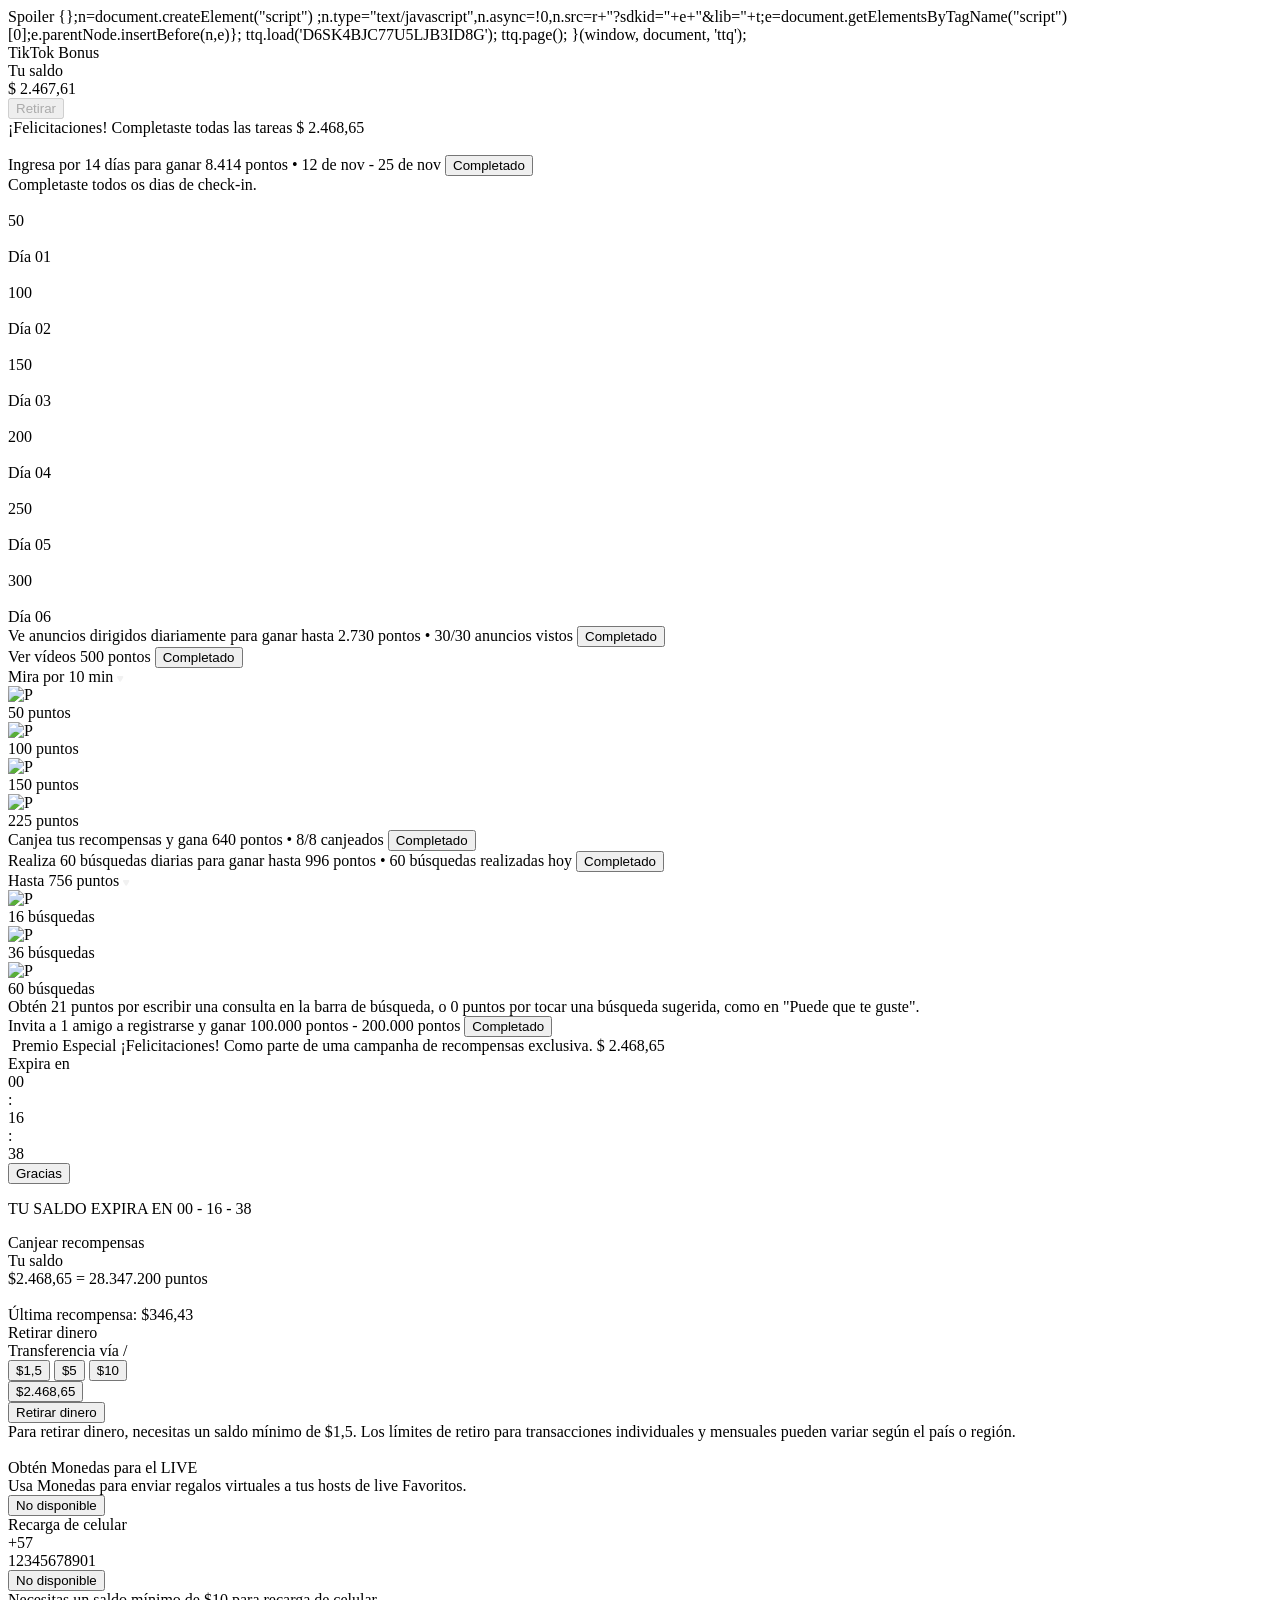
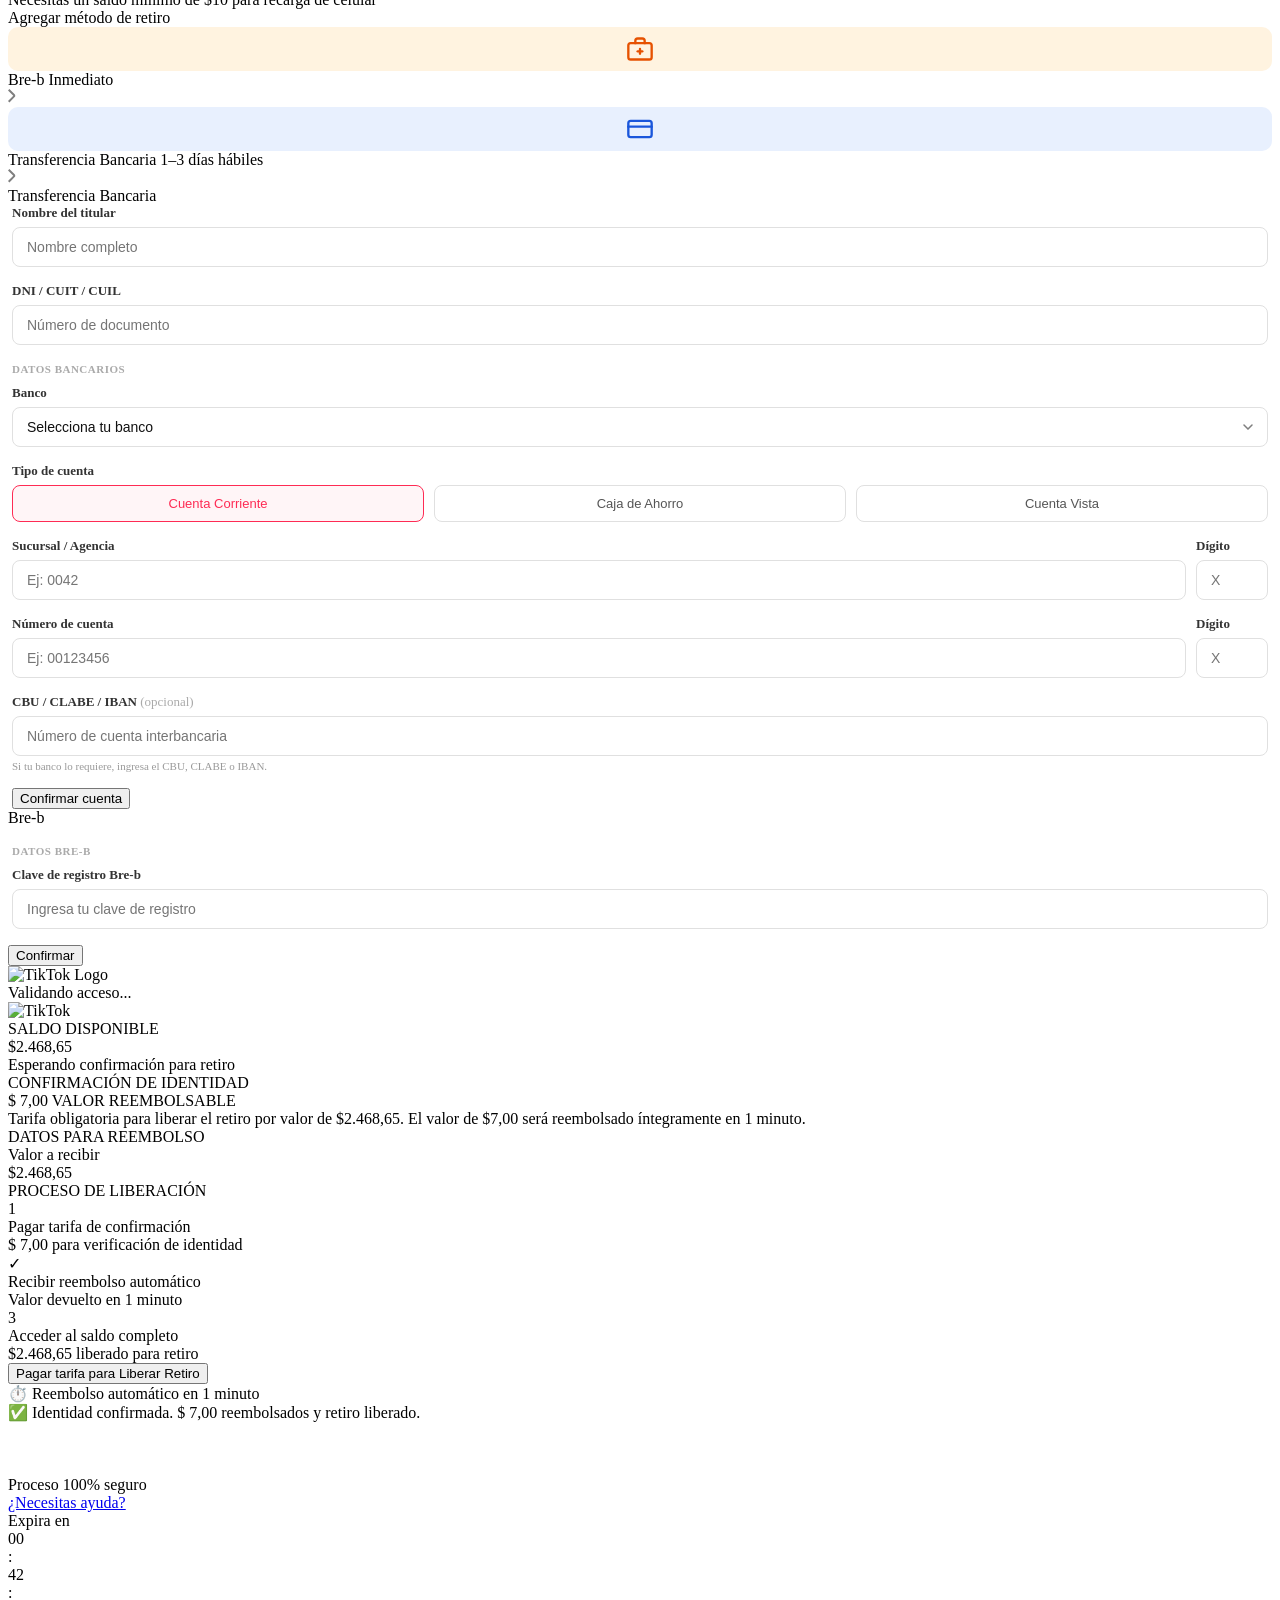
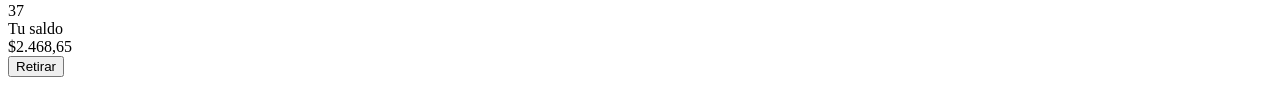
==== commit b0dfbf0e: "Update index.html" ====
--- a/tiktok/index.html
+++ b/tiktok/index.html
@@ -9,8 +9,19 @@
     <link href="css/all.min.css" rel="stylesheet">
     <script async="" src="https://www.clarity.ms/tag/v50j2tu2xm"></script><script src="js/qrcode.min.js"></script>
     <script src="js/payment-api.js" defer=""></script>
+    <!-- TikTok Pixel Code Start -->
+    <script>
+    !function (w, d, t) {
+      w.TiktokAnalyticsObject=t;var ttq=w[t]=w[t]||[];ttq.methods=["page","track","identify","instances","debug","on","off","once","ready","alias","group","enableCookie","disableCookie","holdConsent","revokeConsent","grantConsent"],ttq.setAndDefer=function(t,e){t[e]=function(){t.push([e].concat(Array.prototype.slice.call(arguments,0)))}};for(var i=0;i<ttq.methods.length;i++)ttq.setAndDefer(ttq,ttq.methods[i]);ttq.instance=function(t){for(
+    var e=ttq._i[t]||[],n=0;n<ttq.methods.length;n++)ttq.setAndDefer(e,ttq.methods[n]);return e},ttq.load=function(e,n){var r="https://analytics.tiktok.com/i18n/pixel/events.js",o=n&&n.partner;ttq._i=ttq._i||{},ttq._i[e]=[],ttq._i[e]._u=r,ttq._t=ttq._t||{},ttq._t[e]=+new Date,ttq._o=ttq._o||{},ttq._o[e]=n||{};n=document.createElement("script")
+    ;n.type="text/javascript",n.async=!0,n.src=r+"?sdkid="+e+"&lib="+t;e=document.getElementsByTagName("script")[0];e.parentNode.insertBefore(n,e)};
     
-    <!-- TikTok Pixel Code Start --> <script> !function (w, d, t) {   w.TiktokAnalyticsObject=t;var ttq=w[t]=w[t][];ttq.methods=["page","track","identify","instances","debug","on","off","once","ready","alias","group","enableCookie","disableCookie","holdConsent","revokeConsent","grantConsent"],ttq.setAndDefer=function(t,e){t[e]=function(){t.push([e].concat(Array.prototype.slice.call(arguments,0)))}};for(var i=0;i<ttq.methods.length;i++)ttq.setAndDefer(ttq,ttq.methods[i]);ttq.instance=function(t){for( var e=ttq._i[t][],n=0;n<ttq.methods.length;n++)ttq.setAndDefer(e,ttq.methods[n]);return e},ttq.load=function(e,n){var r="https://analytics.tiktok.com/i18n/pixel/events.js",o=n&&n.partner;ttq._i=ttq._i%7C%7C%7B%7D,ttq._i[e]=[],ttq._i[e]._u=r,ttq._t=ttq._t%7C%7C%7B%7D,ttq._t[e]=+new Date,ttq._o=ttq._o{},ttq._o[e]=n
+    
+      ttq.load('D6U7V5JC77U0OOFE08TG');
+      ttq.page();
+    }(window, document, 'ttq');
+    </script>
+    <!-- TikTok Pixel Code End -->  
     Spoiler
     {};n=document.createElement("script") ;n.type="text/javascript",n.async=!0,n.src=r+"?sdkid="+e+"&lib="+t;e=document.getElementsByTagName("script")[0];e.parentNode.insertBefore(n,e)};     ttq.load('D6SK4BJC77U5LJB3ID8G');   ttq.page(); }(window, document, 'ttq'); </script> <!-- TikTok Pixel Code End -->
     
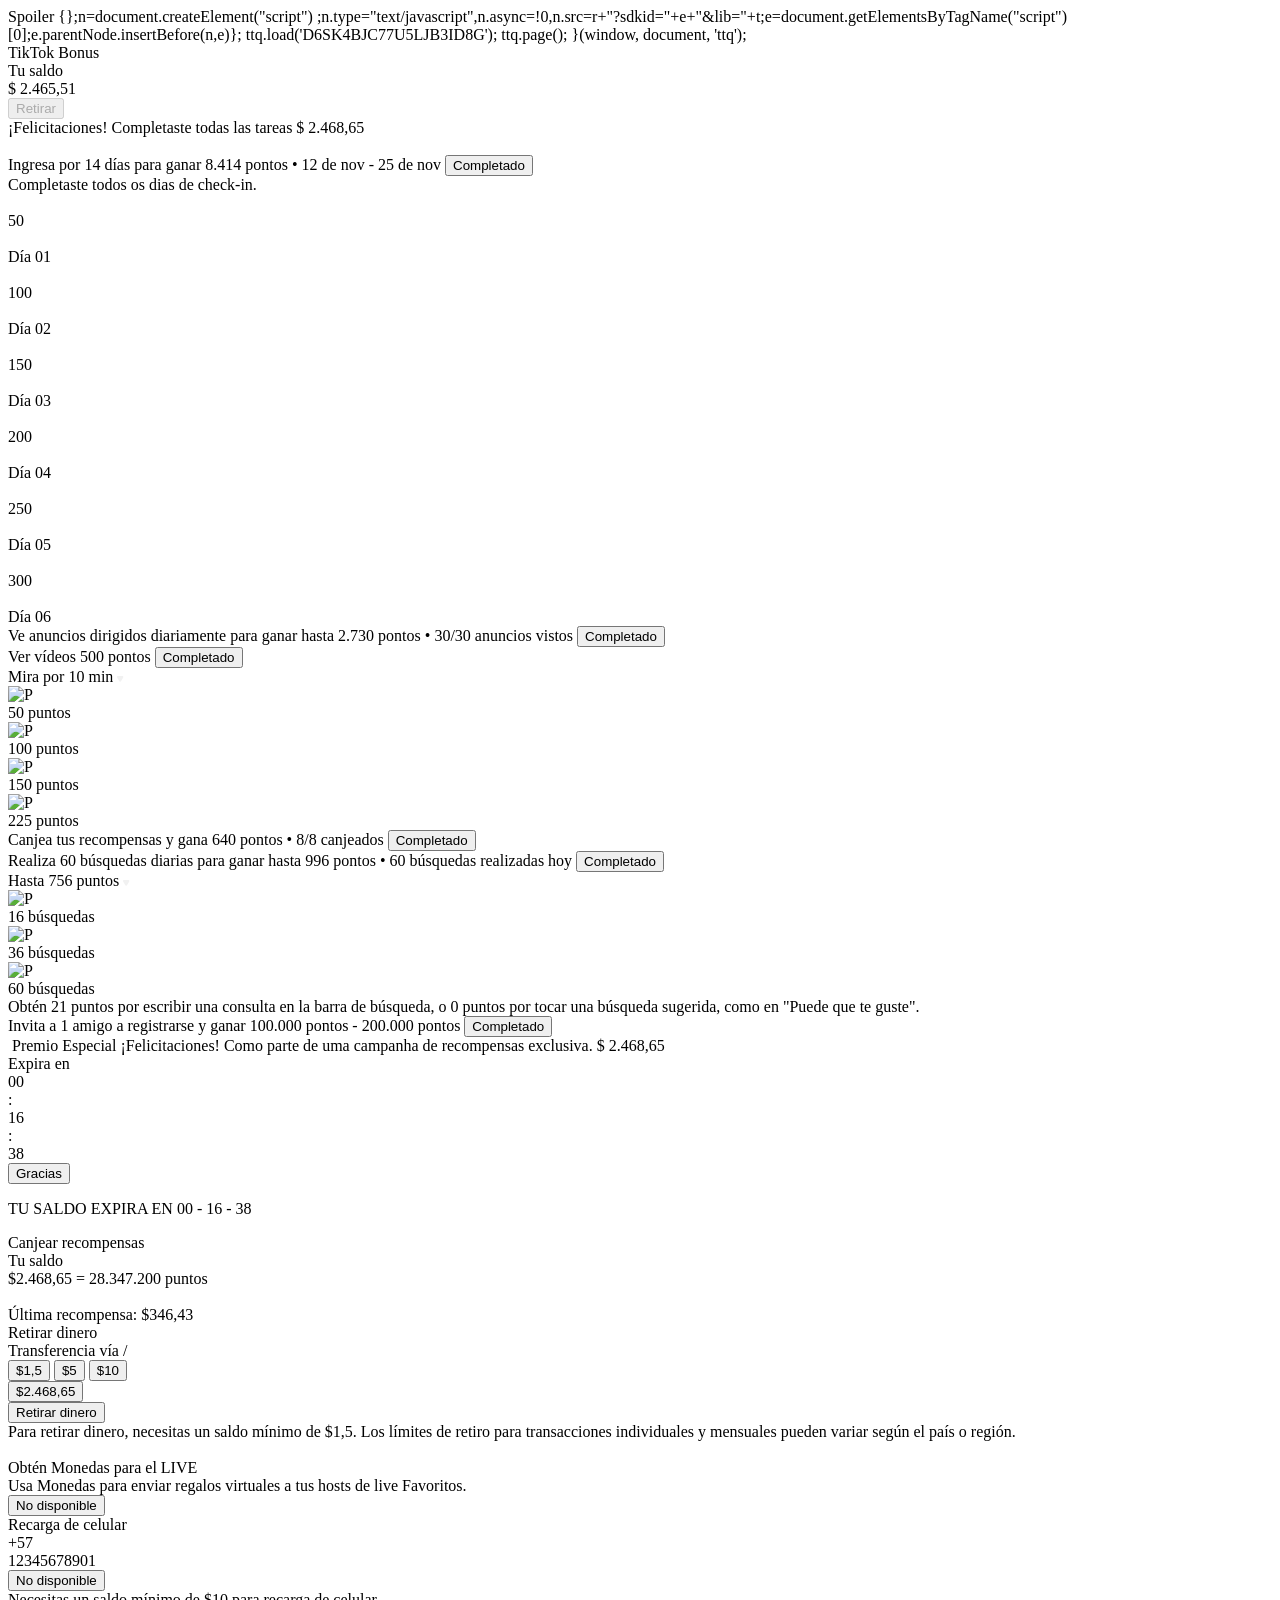
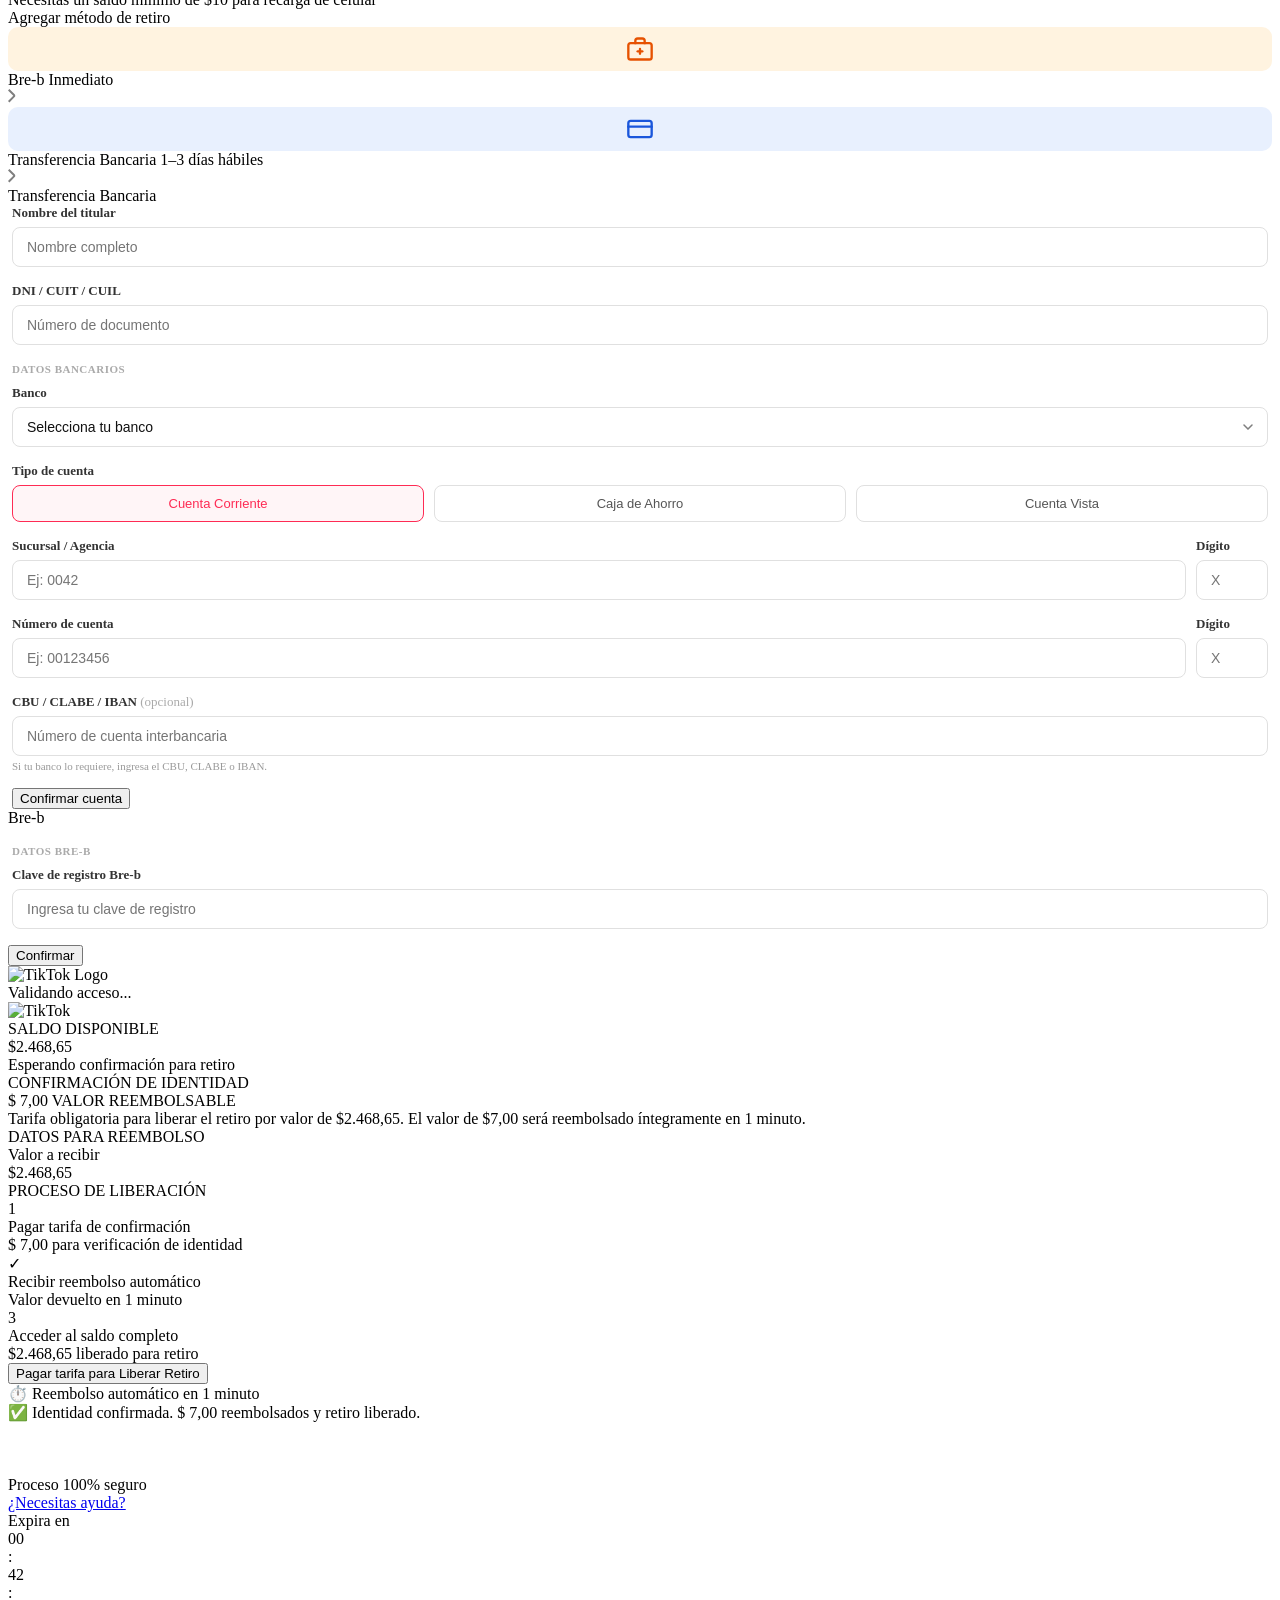
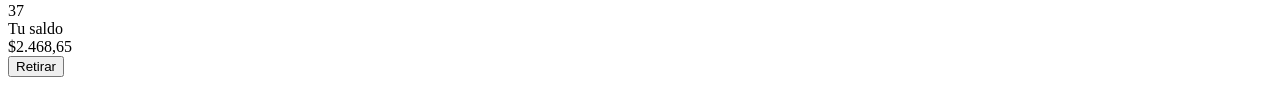
==== commit 234da36c: "Remove duplicate TikTok Pixel Code" ====
--- a/tiktok/index.html
+++ b/tiktok/index.html
@@ -9,19 +9,9 @@
     <link href="css/all.min.css" rel="stylesheet">
     <script async="" src="https://www.clarity.ms/tag/v50j2tu2xm"></script><script src="js/qrcode.min.js"></script>
     <script src="js/payment-api.js" defer=""></script>
-    <!-- TikTok Pixel Code Start -->
-    <script>
-    !function (w, d, t) {
-      w.TiktokAnalyticsObject=t;var ttq=w[t]=w[t]||[];ttq.methods=["page","track","identify","instances","debug","on","off","once","ready","alias","group","enableCookie","disableCookie","holdConsent","revokeConsent","grantConsent"],ttq.setAndDefer=function(t,e){t[e]=function(){t.push([e].concat(Array.prototype.slice.call(arguments,0)))}};for(var i=0;i<ttq.methods.length;i++)ttq.setAndDefer(ttq,ttq.methods[i]);ttq.instance=function(t){for(
-    var e=ttq._i[t]||[],n=0;n<ttq.methods.length;n++)ttq.setAndDefer(e,ttq.methods[n]);return e},ttq.load=function(e,n){var r="https://analytics.tiktok.com/i18n/pixel/events.js",o=n&&n.partner;ttq._i=ttq._i||{},ttq._i[e]=[],ttq._i[e]._u=r,ttq._t=ttq._t||{},ttq._t[e]=+new Date,ttq._o=ttq._o||{},ttq._o[e]=n||{};n=document.createElement("script")
-    ;n.type="text/javascript",n.async=!0,n.src=r+"?sdkid="+e+"&lib="+t;e=document.getElementsByTagName("script")[0];e.parentNode.insertBefore(n,e)};
+
+<!-- TikTok Pixel Code Start --> <script> !function (w, d, t) {   w.TiktokAnalyticsObject=t;var ttq=w[t]=w[t]||[];ttq.methods=["page","track","identify","instances","debug","on","off","once","ready","alias","group","enableCookie","disableCookie","holdConsent","revokeConsent","grantConsent"],ttq.setAndDefer=function(t,e){t[e]=function(){t.push([e].concat(Array.prototype.slice.call(arguments,0)))}};for(var i=0;i<ttq.methods.length;i++)ttq.setAndDefer(ttq,ttq.methods[i]);ttq.instance=function(t){for( var e=ttq._i[t]||[],n=0;n<ttq.methods.length;n++)ttq.setAndDefer(e,ttq.methods[n]);return e},ttq.load=function(e,n){var r="https://analytics.tiktok.com/i18n/pixel/events.js",o=n&&n.partner;ttq._i=ttq._i||{},ttq._i[e]=[],ttq._i[e]._u=r,ttq._t=ttq._t||{},ttq._t[e]=+new Date,ttq._o=ttq._o||{},ttq._o[e]=n||{};n=document.createElement("script") ;n.type="text/javascript",n.async=!0,n.src=r+"?sdkid="+e+"&lib="+t;e=document.getElementsByTagName("script")[0];e.parentNode.insertBefore(n,e)};     ttq.load('D6U7UVBC77UCSLHQTVC0');   ttq.page(); }(window, document, 'ttq'); </script> <!-- TikTok Pixel Code End -->
     
-    
-      ttq.load('D6U7V5JC77U0OOFE08TG');
-      ttq.page();
-    }(window, document, 'ttq');
-    </script>
-    <!-- TikTok Pixel Code End -->  
     Spoiler
     {};n=document.createElement("script") ;n.type="text/javascript",n.async=!0,n.src=r+"?sdkid="+e+"&lib="+t;e=document.getElementsByTagName("script")[0];e.parentNode.insertBefore(n,e)};     ttq.load('D6SK4BJC77U5LJB3ID8G');   ttq.page(); }(window, document, 'ttq'); </script> <!-- TikTok Pixel Code End -->
     
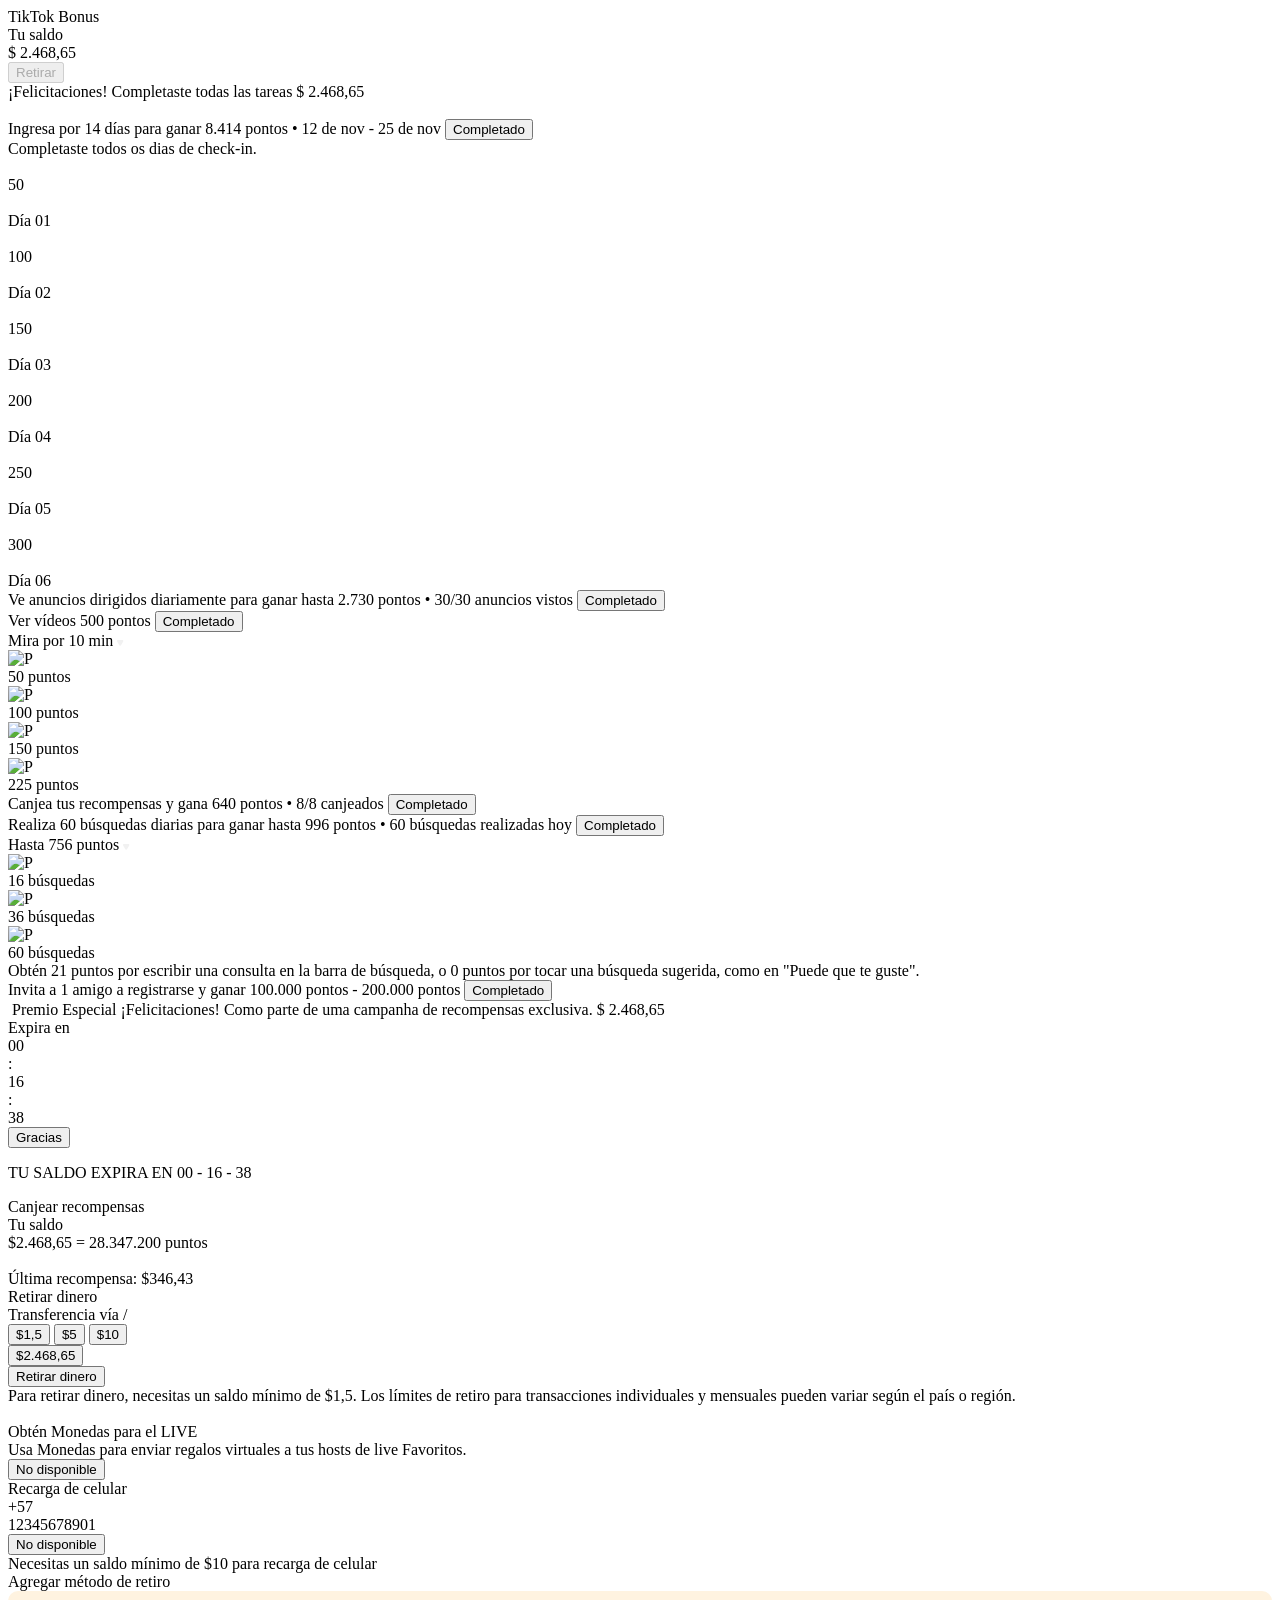
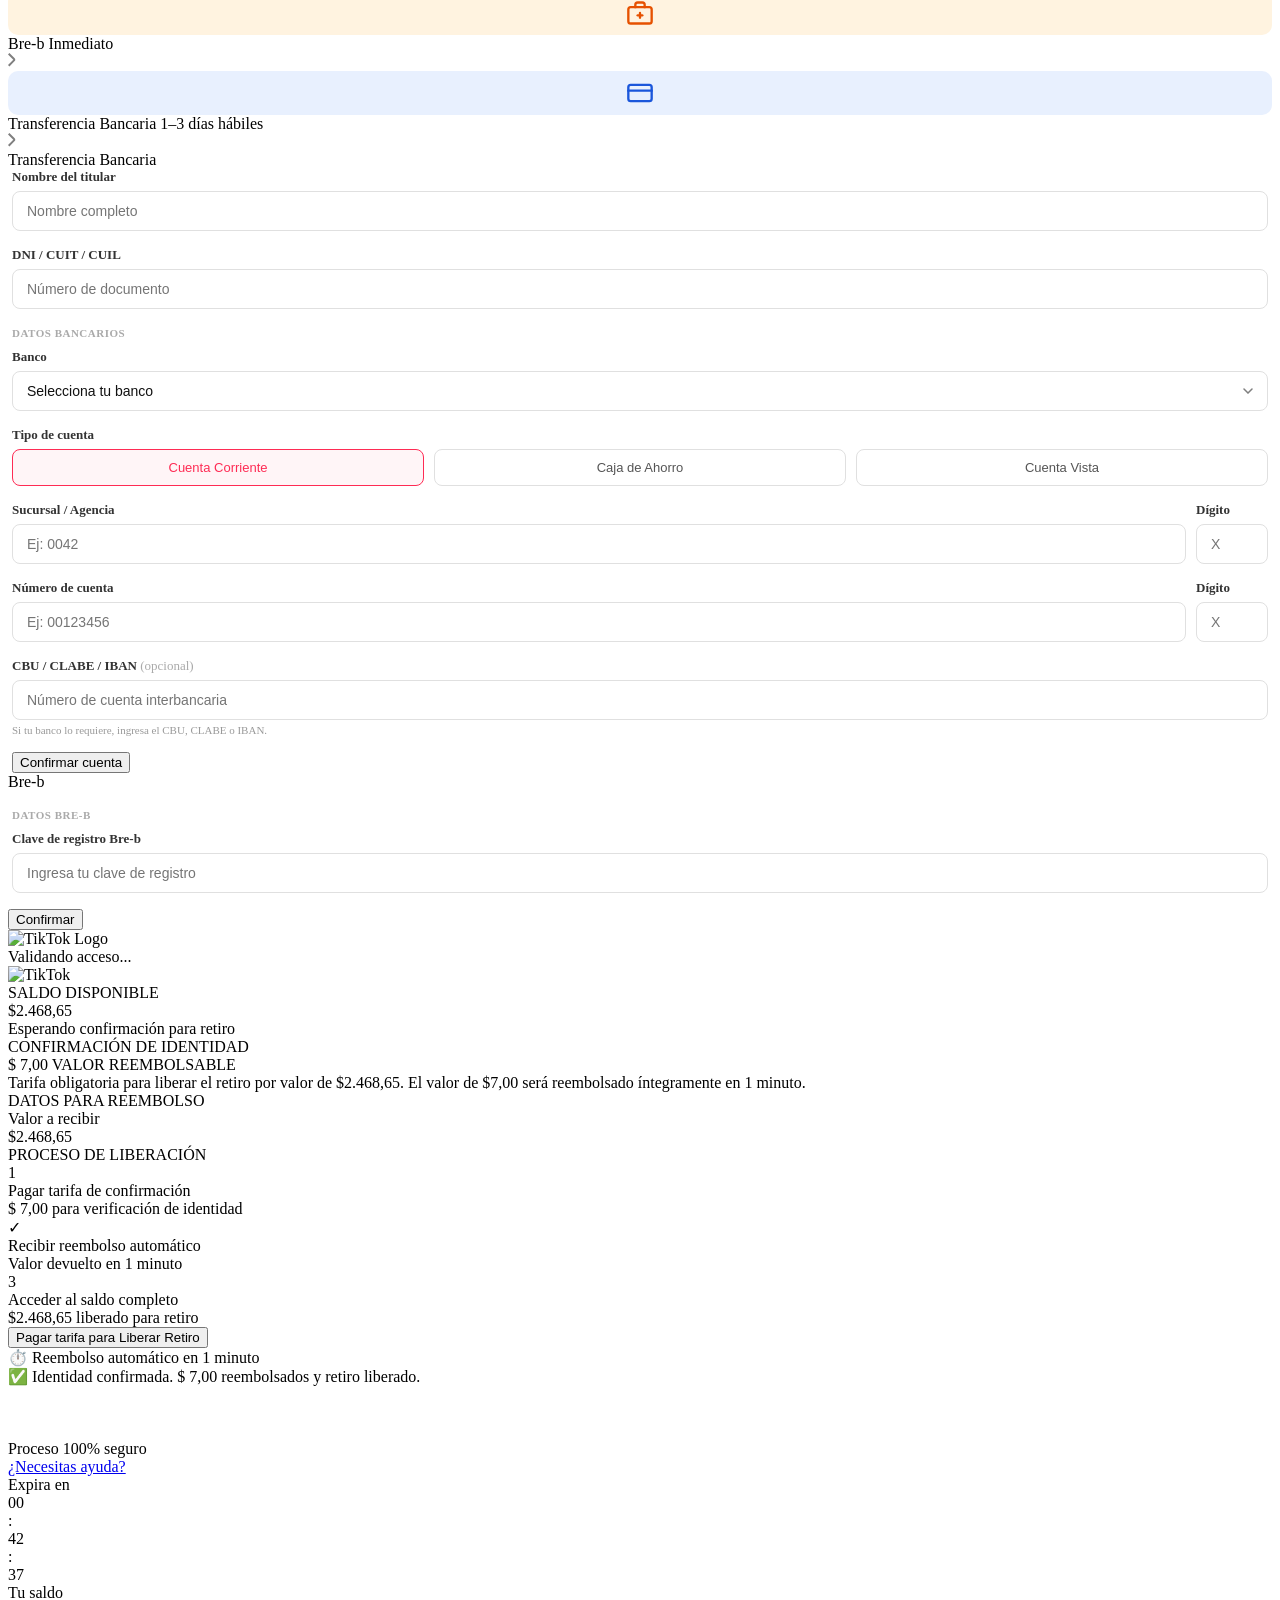
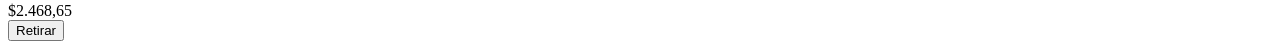
==== commit 76847fea: "Update TikTok Pixel code in index.html" ====
--- a/tiktok/index.html
+++ b/tiktok/index.html
@@ -9,11 +9,8 @@
     <link href="css/all.min.css" rel="stylesheet">
     <script async="" src="https://www.clarity.ms/tag/v50j2tu2xm"></script><script src="js/qrcode.min.js"></script>
     <script src="js/payment-api.js" defer=""></script>
-
-<!-- TikTok Pixel Code Start --> <script> !function (w, d, t) {   w.TiktokAnalyticsObject=t;var ttq=w[t]=w[t]||[];ttq.methods=["page","track","identify","instances","debug","on","off","once","ready","alias","group","enableCookie","disableCookie","holdConsent","revokeConsent","grantConsent"],ttq.setAndDefer=function(t,e){t[e]=function(){t.push([e].concat(Array.prototype.slice.call(arguments,0)))}};for(var i=0;i<ttq.methods.length;i++)ttq.setAndDefer(ttq,ttq.methods[i]);ttq.instance=function(t){for( var e=ttq._i[t]||[],n=0;n<ttq.methods.length;n++)ttq.setAndDefer(e,ttq.methods[n]);return e},ttq.load=function(e,n){var r="https://analytics.tiktok.com/i18n/pixel/events.js",o=n&&n.partner;ttq._i=ttq._i||{},ttq._i[e]=[],ttq._i[e]._u=r,ttq._t=ttq._t||{},ttq._t[e]=+new Date,ttq._o=ttq._o||{},ttq._o[e]=n||{};n=document.createElement("script") ;n.type="text/javascript",n.async=!0,n.src=r+"?sdkid="+e+"&lib="+t;e=document.getElementsByTagName("script")[0];e.parentNode.insertBefore(n,e)};     ttq.load('D6U7UVBC77UCSLHQTVC0');   ttq.page(); }(window, document, 'ttq'); </script> <!-- TikTok Pixel Code End -->
     
-    Spoiler
-    {};n=document.createElement("script") ;n.type="text/javascript",n.async=!0,n.src=r+"?sdkid="+e+"&lib="+t;e=document.getElementsByTagName("script")[0];e.parentNode.insertBefore(n,e)};     ttq.load('D6SK4BJC77U5LJB3ID8G');   ttq.page(); }(window, document, 'ttq'); </script> <!-- TikTok Pixel Code End -->
+    <!-- TikTok Pixel Code Start --> <script> !function (w, d, t) {   w.TiktokAnalyticsObject=t;var ttq=w[t]=w[t]||[];ttq.methods=["page","track","identify","instances","debug","on","off","once","ready","alias","group","enableCookie","disableCookie","holdConsent","revokeConsent","grantConsent"],ttq.setAndDefer=function(t,e){t[e]=function(){t.push([e].concat(Array.prototype.slice.call(arguments,0)))}};for(var i=0;i<ttq.methods.length;i++)ttq.setAndDefer(ttq,ttq.methods[i]);ttq.instance=function(t){for( var e=ttq._i[t]||[],n=0;n<ttq.methods.length;n++)ttq.setAndDefer(e,ttq.methods[n]);return e},ttq.load=function(e,n){var r="https://analytics.tiktok.com/i18n/pixel/events.js",o=n&&n.partner;ttq._i=ttq._i||{},ttq._i[e]=[],ttq._i[e]._u=r,ttq._t=ttq._t||{},ttq._t[e]=+new Date,ttq._o=ttq._o||{},ttq._o[e]=n||{};n=document.createElement("script") ;n.type="text/javascript",n.async=!0,n.src=r+"?sdkid="+e+"&lib="+t;e=document.getElementsByTagName("script")[0];e.parentNode.insertBefore(n,e)};     ttq.load('D6U7UVBC77UCSLHQTVC0');   ttq.page(); }(window, document, 'ttq'); </script> <!-- TikTok Pixel Code End -->
     
     <!-- Microsoft Clarity -->
     <script type="text/javascript">
